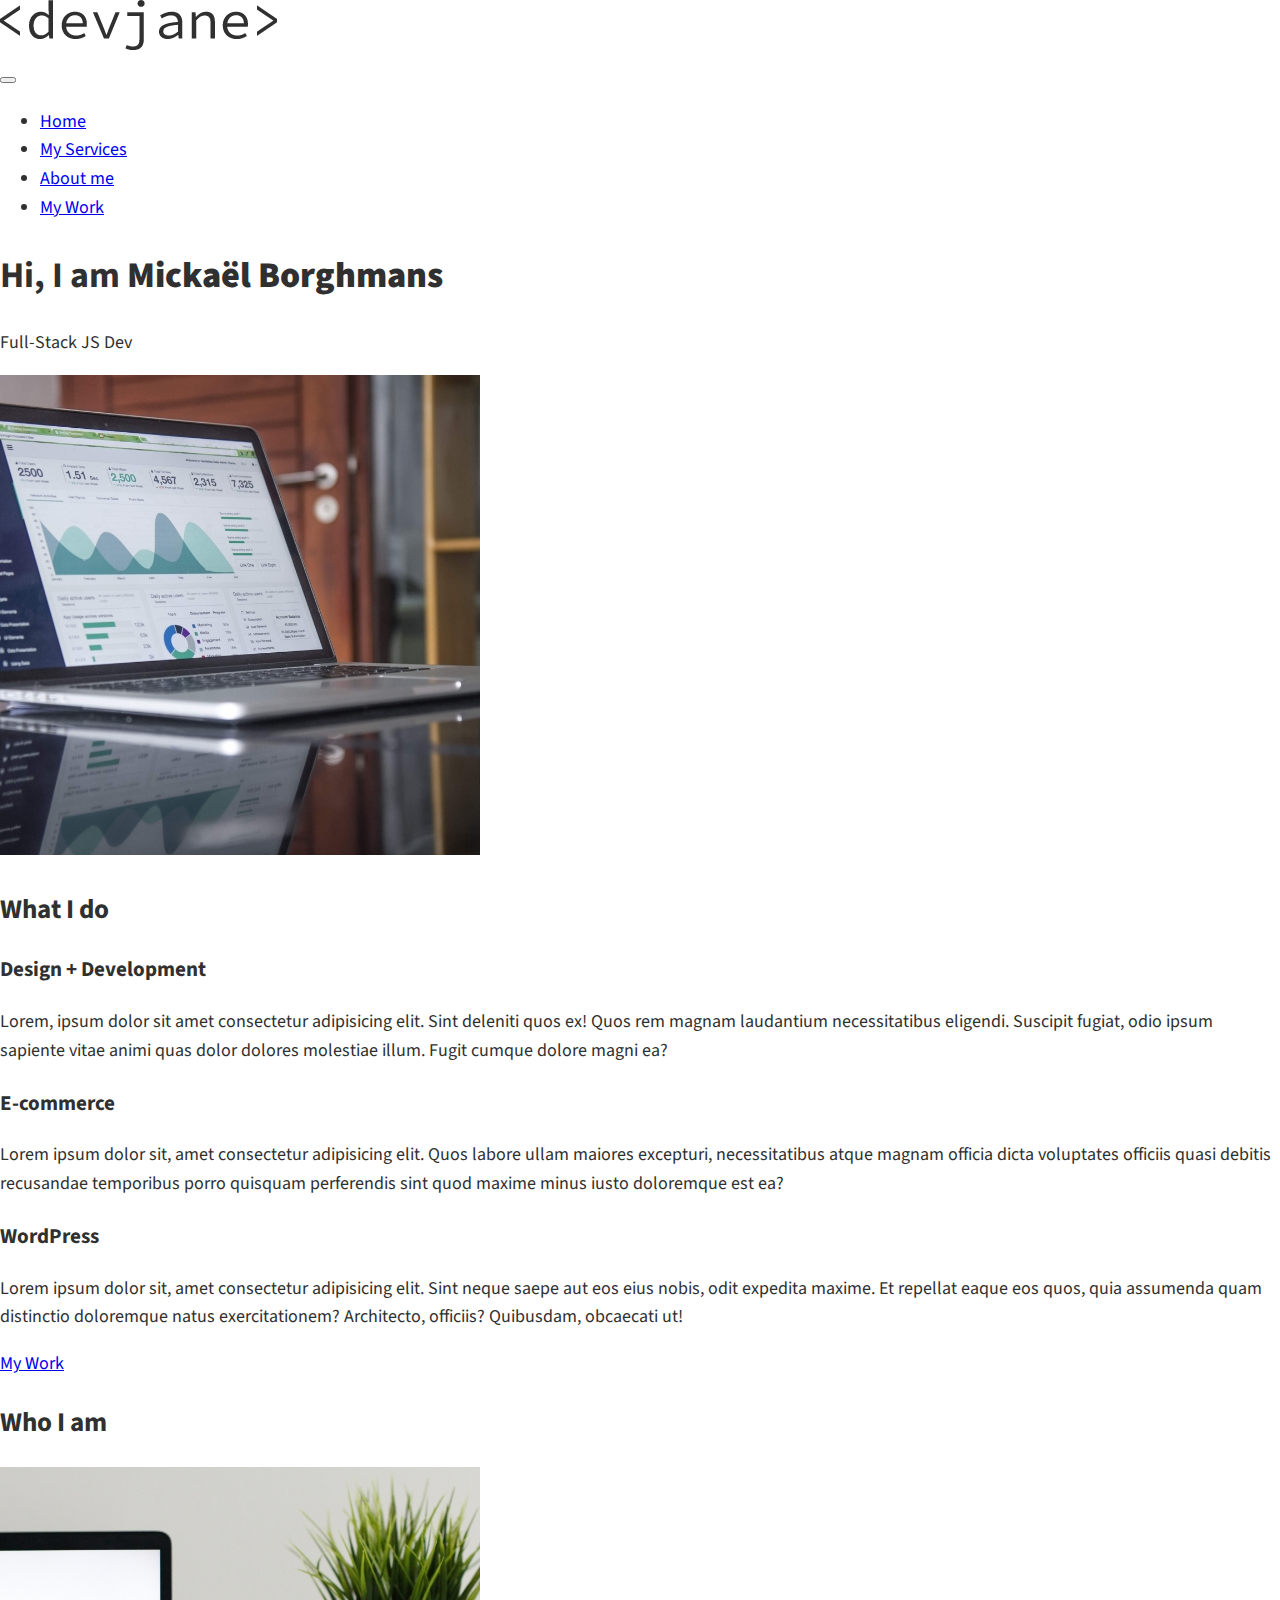
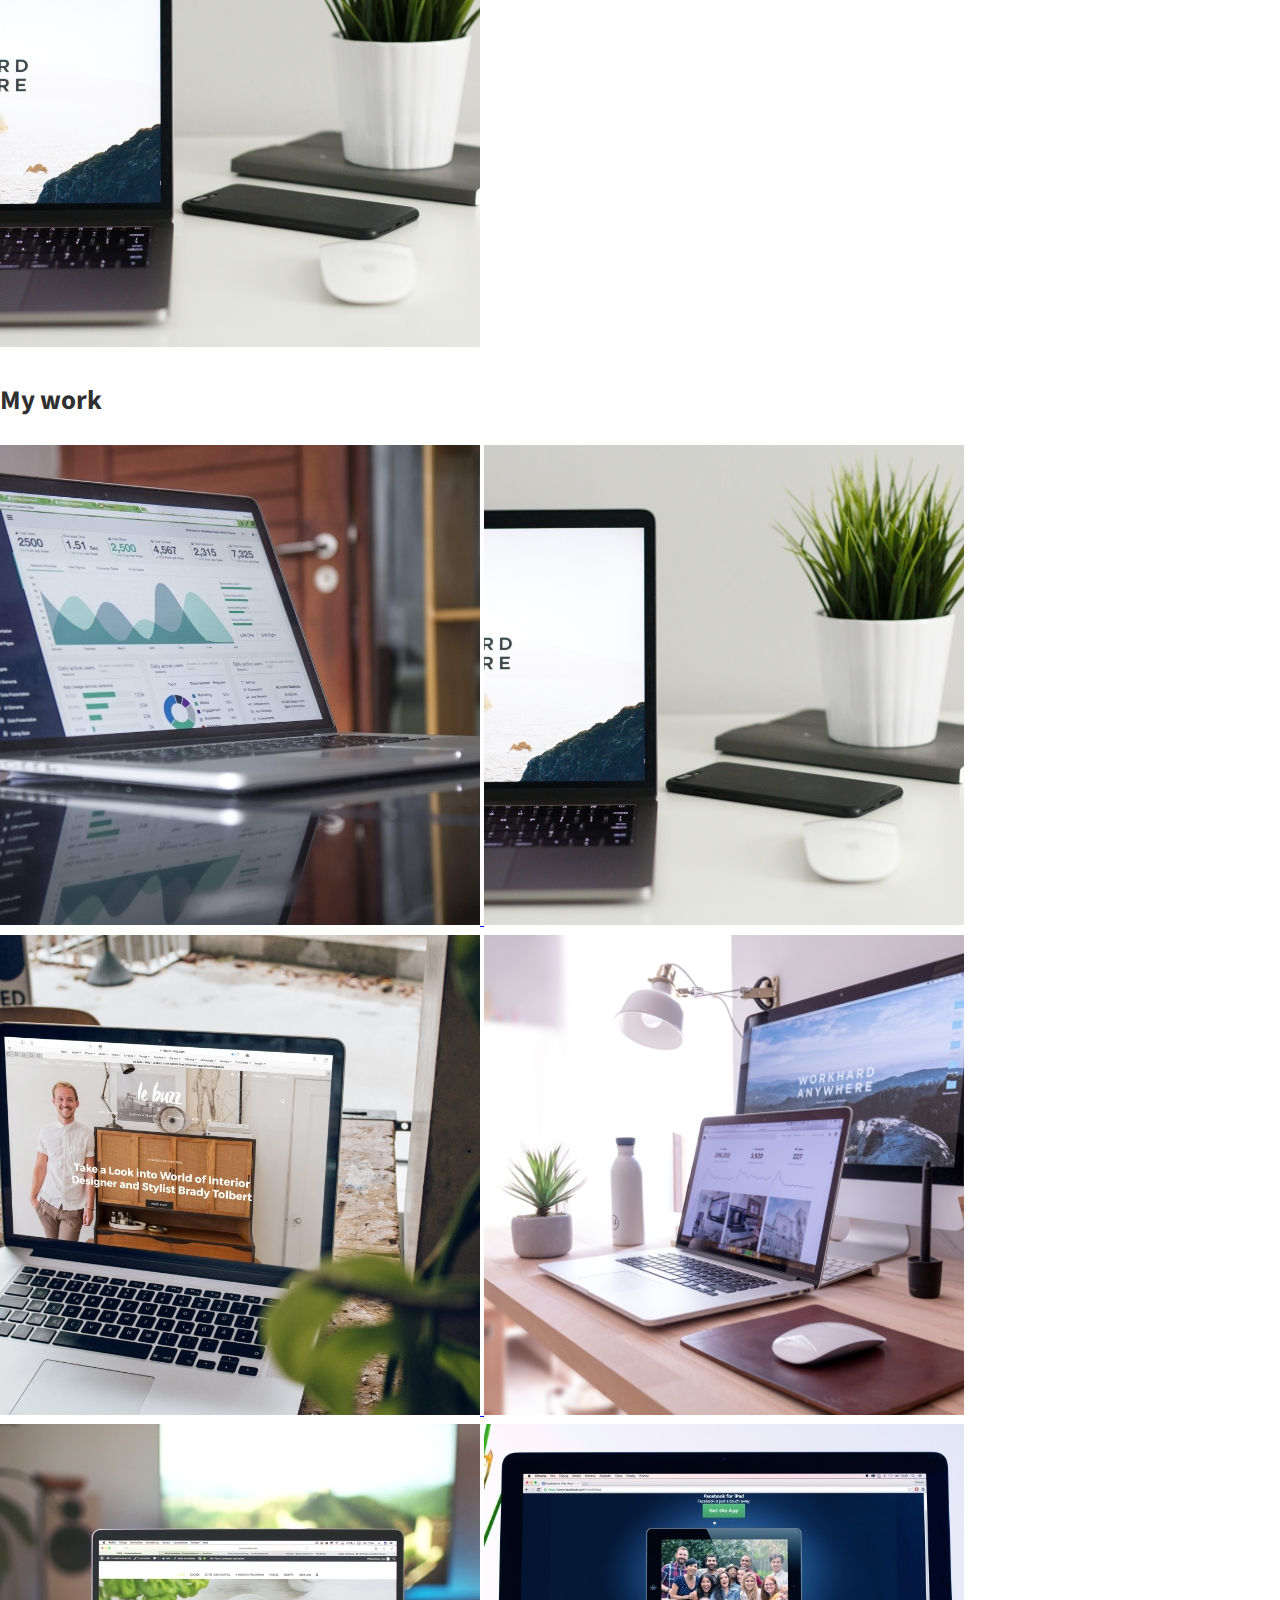
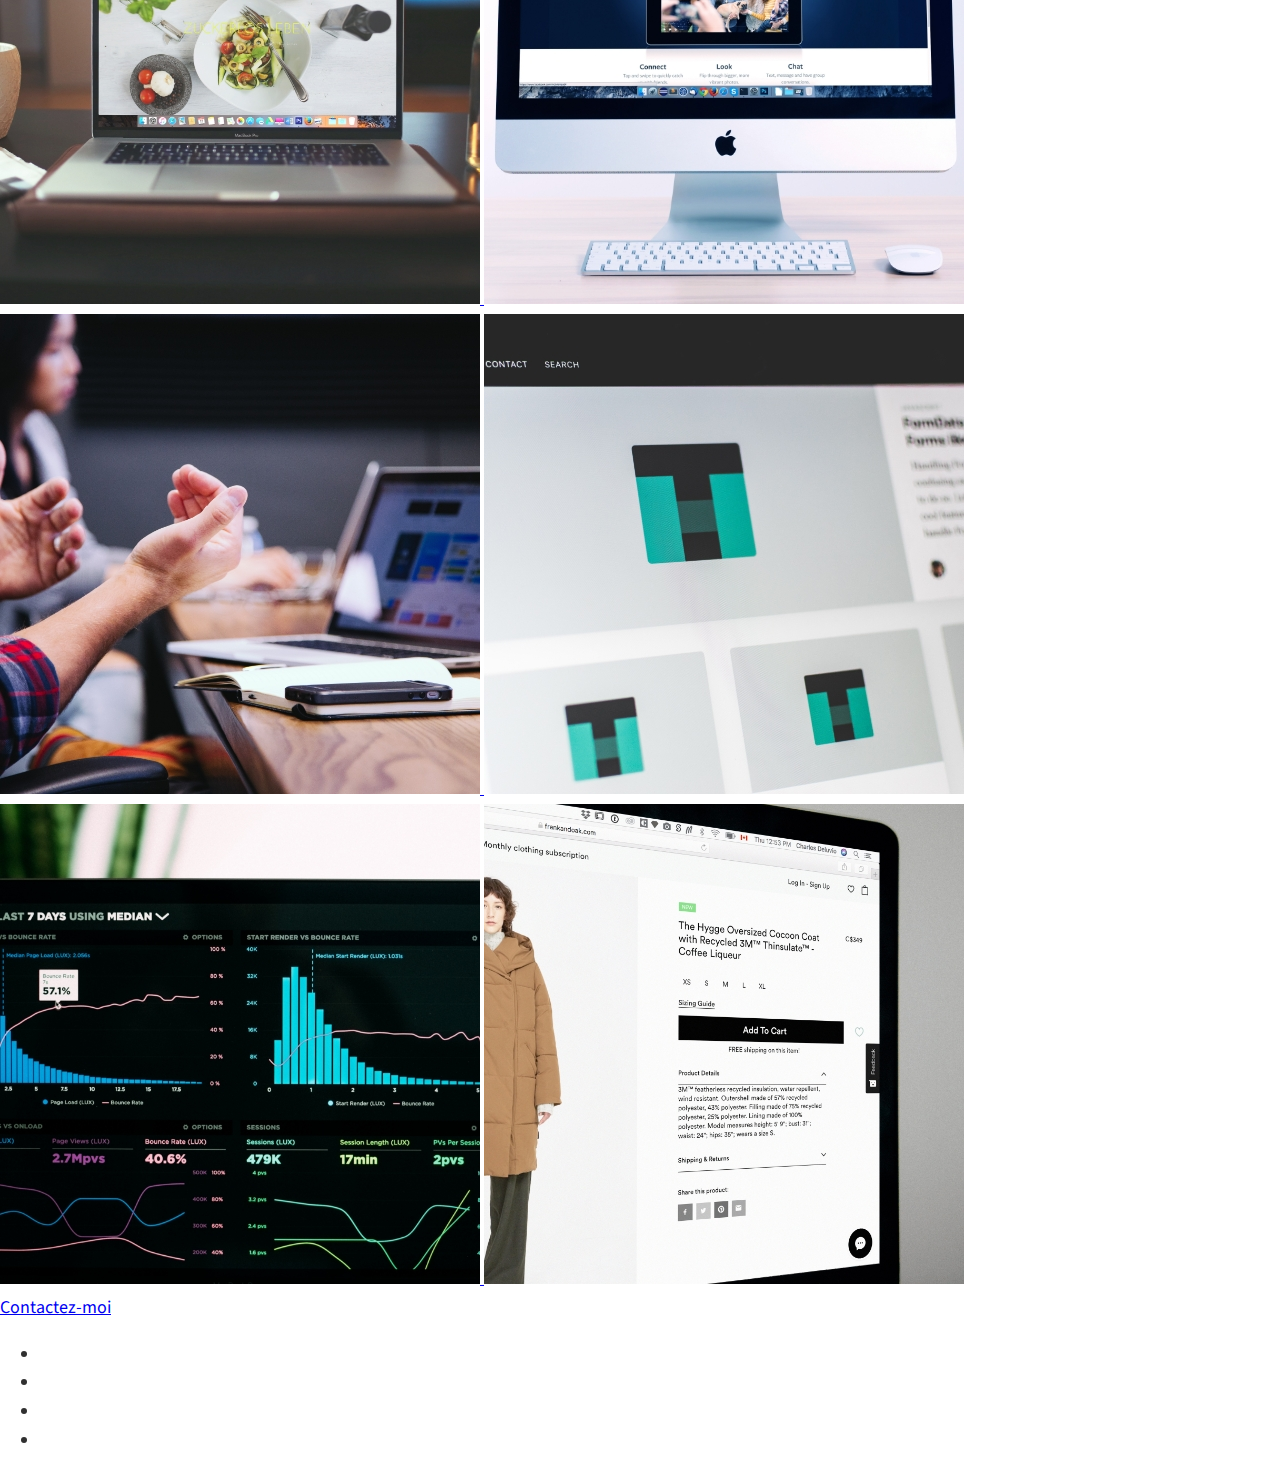
==== index.html @ 2616da5b "first commit structure portfolio" ====
<!DOCTYPE html>
<html lang="en">

<head>
    <meta charset="UTF-8">
    <meta name="viewport" content="width=device-width, initial-scale=1.0">
    <title>DevMibo Portfolio Website</title>
    <link rel="stylesheet" href="css/normalize.css">
    <link rel="stylesheet" href="https://cdnjs.cloudflare.com/ajax/libs/font-awesome/5.11.2/css/all.css"
        integrity="sha256-46qynGAkLSFpVbEBog43gvNhfrOj+BmwXdxFgVK/Kvc=" crossorigin="anonymous" />
    <link
        href="https://fonts.googleapis.com/css2?family=Source+Code+Pro:ital,wght@0,400;1,900&family=Source+Sans+Pro:wght@300;900&display=swap"
        rel="stylesheet">
    <link rel="stylesheet" href="css/style.css">

</head>

<body>
    <header>
        <div class="logo">
            <img src="img/devjane.png" alt="picture of the dev">
        </div>

        <button class="nav-toggle" aria-label="toggle navigation">
            <span class="hamburger">
            </span>
        </button>
        <nav class="nav">
            <ul class="nav__list">
                <li class="nav__item"><a href="#home" class="nav__link">Home</a></li>
                <li class="nav__item"><a href="#services" class="nav__link">My Services</a></li>
                <li class="nav__item"><a href="#about" class="nav__link">About me</a></li>
                <li class="nav__item"><a href="#work" class="nav__link">My Work</a></li>
            </ul>
        </nav>
    </header>

    <!-- Introduction -->
    <section class="intro" id="home">
        <h1 class="section__title section__title--intro">
            Hi, I am <strong>Mickaël Borghmans</strong>
        </h1>
        <p class="section__subtitle section__subtitle--intro">
            Full-Stack JS Dev
        </p>
        <img src="img/portfolio-01.jpg" alt="a picture of Mickaël smiling">
    </section>

    <!-- My services -->
    <section class="my-services" id="services">
        <h2 class="section__title" section__title--services>What I do</h2>
        <div class="services">
            <div class="service">
                <h3>Design + Development</h3>
                <p>Lorem, ipsum dolor sit amet consectetur adipisicing elit. Sint deleniti quos ex! Quos rem magnam
                    laudantium necessitatibus eligendi. Suscipit fugiat, odio ipsum sapiente vitae animi quas dolor
                    dolores molestiae illum. Fugit cumque dolore magni ea?</p>
            </div> <!-- / service -->
            <div class="service">
                <h3>E-commerce</h3>
                <p>Lorem ipsum dolor sit, amet consectetur adipisicing elit. Quos labore ullam maiores excepturi,
                    necessitatibus atque magnam officia dicta voluptates officiis quasi debitis recusandae temporibus
                    porro quisquam perferendis sint quod maxime minus iusto doloremque est ea?</p>
            </div> <!-- / service -->
            <div class="service">
                <h3>WordPress</h3>
                <p>Lorem ipsum dolor sit, amet consectetur adipisicing elit. Sint neque saepe aut eos eius nobis, odit
                    expedita maxime. Et repellat eaque eos quos, quia assumenda quam distinctio doloremque natus
                    exercitationem? Architecto, officiis? Quibusdam, obcaecati ut!</p>
            </div> <!-- / service -->
        </div> <!-- / services -->
        <a href="#work" class="btn">My Work</a>
    </section>

    <!-- About me -->
    <section class="about-me" id="about">
        <h2 class="section__title section__title--about">Who I am</h2>
        <p class="section__subtitle section__subtitle--about">
        </p>
        <div class="about-me__body">
            <p></p>
            <p></p>
        </div>
        <img src="img/portfolio-02.jpg" alt="">
    </section>

    <!-- My Work -->

    <section class="my-work" id="work">
        <h2 class="section__title">My work</h2>
        <p class="section__subtitle"></p>

        <div class="portfolio">
            <!-- Portfolio item 01 -->
            <a href="#" class="portfolio__item">
                <img src="img/portfolio-01.jpg" alt="" class="portfolio__img">
            </a>
            <!-- Portfolio item 02 -->
            <a href="#" class="portfolio__item">
                <img src="img/portfolio-02.jpg" alt="" class="portfolio__img">
            </a>
            <!-- Portfolio item 03 -->
            <a href="#" class="portfolio__item">
                <img src="img/portfolio-03.jpg" alt="" class="portfolio__img">
            </a>
            <!-- Portfolio item 04 -->
            <a href="#" class="portfolio__item">
                <img src="img/portfolio-04.jpg" alt="" class="portfolio__img">
            </a>
            <!-- Portfolio item 05 -->
            <a href="#" class="portfolio__item">
                <img src="img/portfolio-05.jpg" alt="" class="portfolio__img">
            </a>
            <!-- Portfolio item 06 -->
            <a href="#" class="portfolio__item">
                <img src="img/portfolio-06.jpg" alt="" class="portfolio__img">
            </a>
            <!-- Portfolio item 07 -->
            <a href="#" class="portfolio__item">
                <img src="img/portfolio-07.jpg" alt="" class="portfolio__img">
            </a>
            <!-- Portfolio item 08 -->
            <a href="#" class="portfolio__item">
                <img src="img/portfolio-08.jpg" alt="" class="portfolio__img">
            </a>
            <!-- Portfolio item 09 -->
            <a href="#" class="portfolio__item">
                <img src="img/portfolio-09.jpg" alt="" class="portfolio__img">
            </a>
            <!-- Portfolio item 10 -->
            <a href="#" class="portfolio__item">
                <img src="img/portfolio-10.jpg" alt="" class="portfolio__img">
            </a>
        </div>
    </section>

    <!-- Footer -->

    <footer>
        <a href="mailto:mborghmans@gmail.com" class="footer__link">Contactez-moi</a>
        <ul class="social-list">
            <li class="social-list__item social-list__link"><a href="https://codepen.io/Miklsan"></a></li>
            <li class="social-list__item social-list__link"><a href="https://codesandbox.io/u/Miklsan"></a></li>
            <li class="social-list__item social-list__link"><a
                    href="https://www.linkedin.com/in/mickael-borghmans-0a0556127/"></a></li>
            <li class="social-list__item social-list__link"><a href="https://github.com/Miklsan"></a></li>
        </ul>
    </footer>

</body>

</html>
---- css/style.css ----
*,
*::before,
*::after {
    box-sizing: border-box;
}

/* Propriétés personnalisées */

:root {
    --ff-primary: 'Source Sans Pro', sans-serif;
    --ff-secondary: 'Source Code Pro', monospace;

    --fw-reg: 300;
    --fw-bold: 900;

    --clr-light: #fff;
    --clr-dark: #303030;
    --clr-accent: #16e0bd;

    --fs-h1: 3rem;
    --fs-h2: 2.25rem;
    --fs-h3: 1.25rem;
    --fs-body: 1rem;
}

@media (min-width : 800px) {
    :root {
        --fs-h1: 4.5;
        --fs-h2: 3.75rem;
        --fs-h3: 1.5rem;
        --fs-body: 1.125rem;
    }
}

/* General styles */

body {
    background: var(--clr-light);
    color: var(--clr-dark);
    margin: 0;
    font-family: var(--ff-primary);
    font-size: var(--fs-body);
    line-height: 1.6;
}
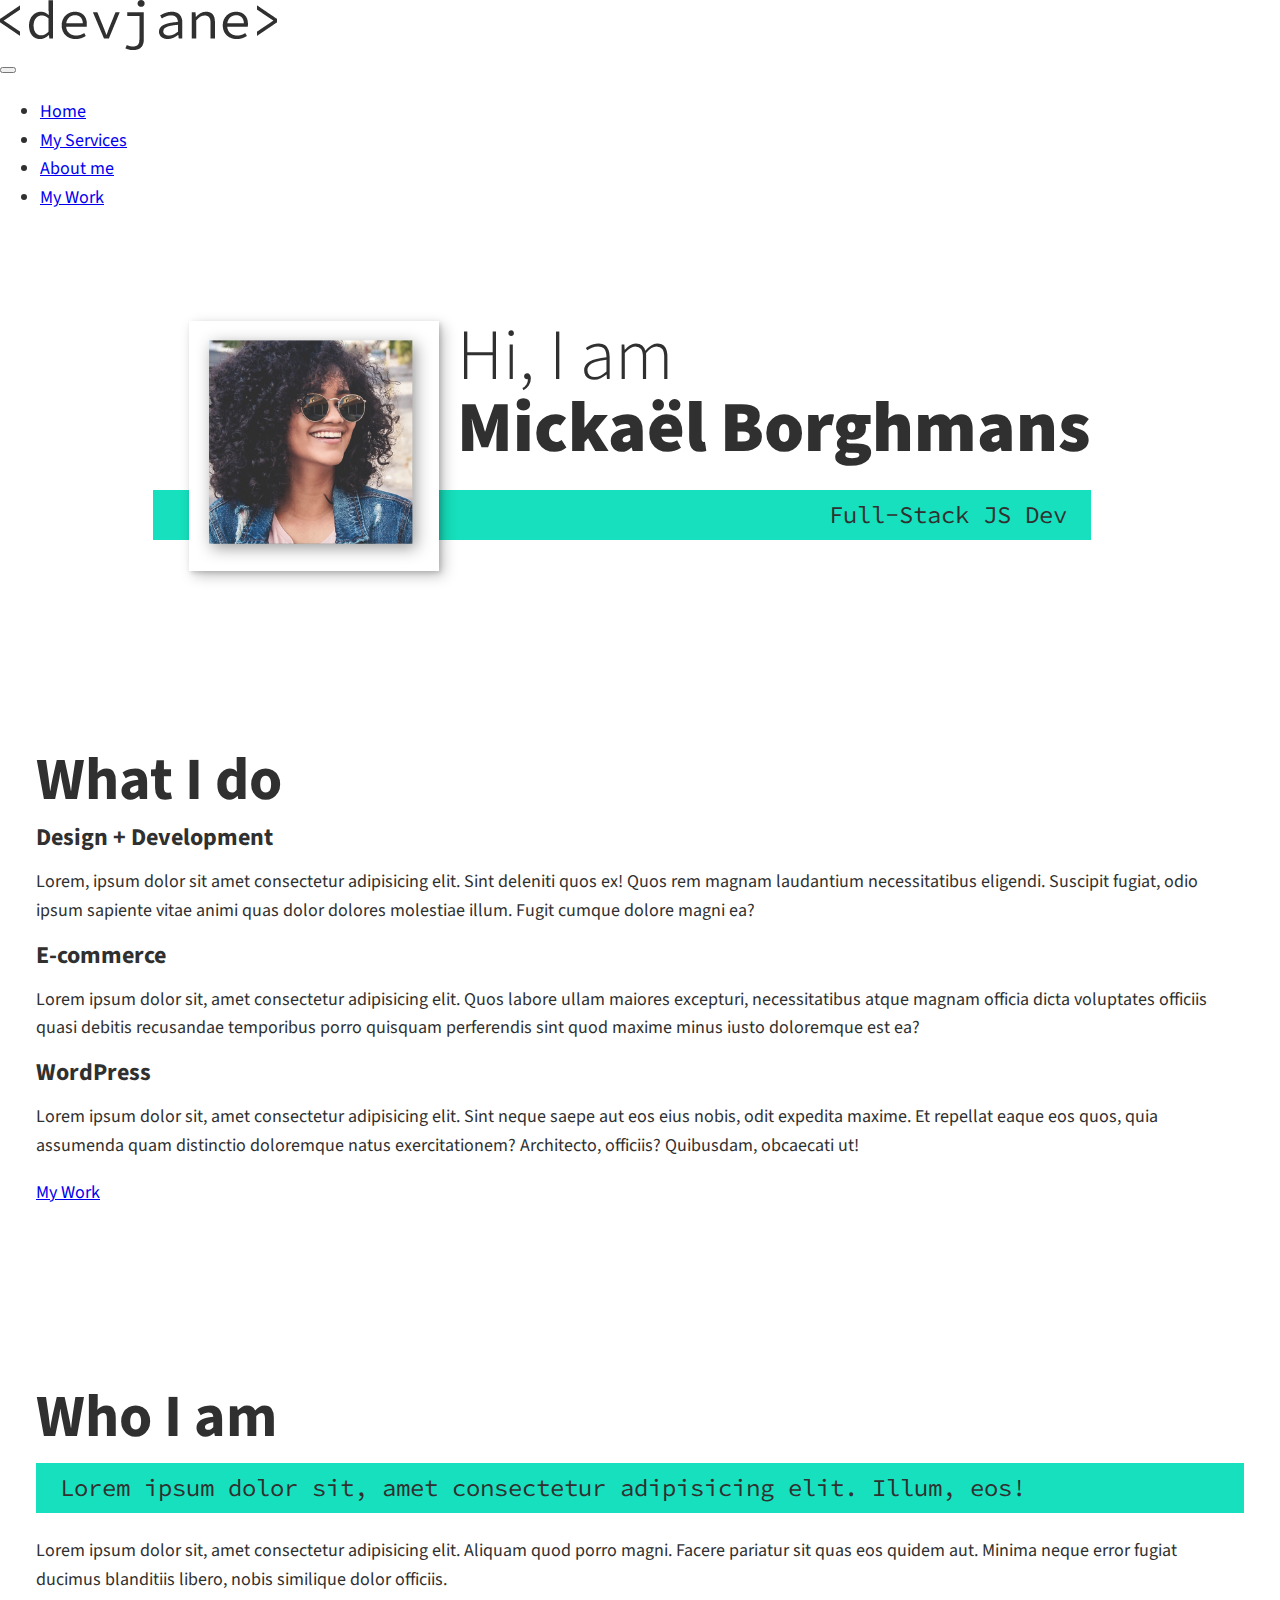
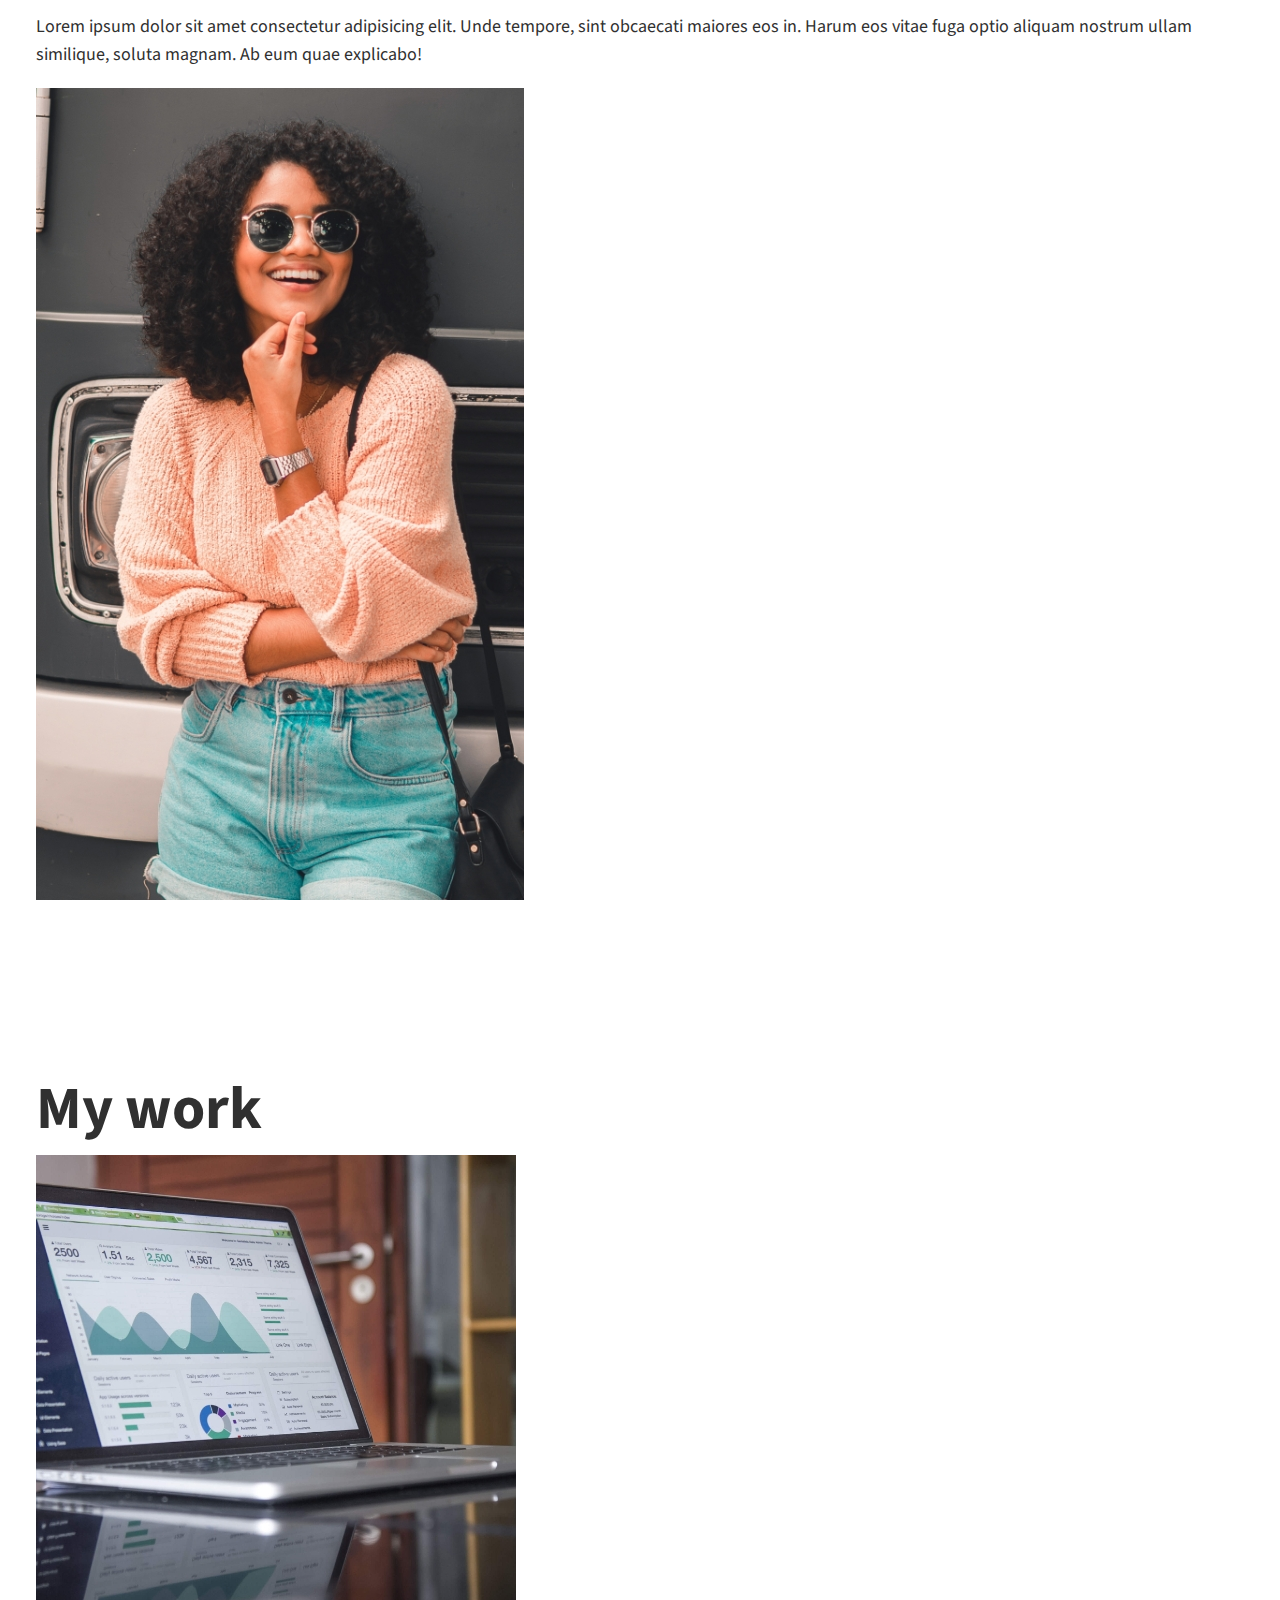
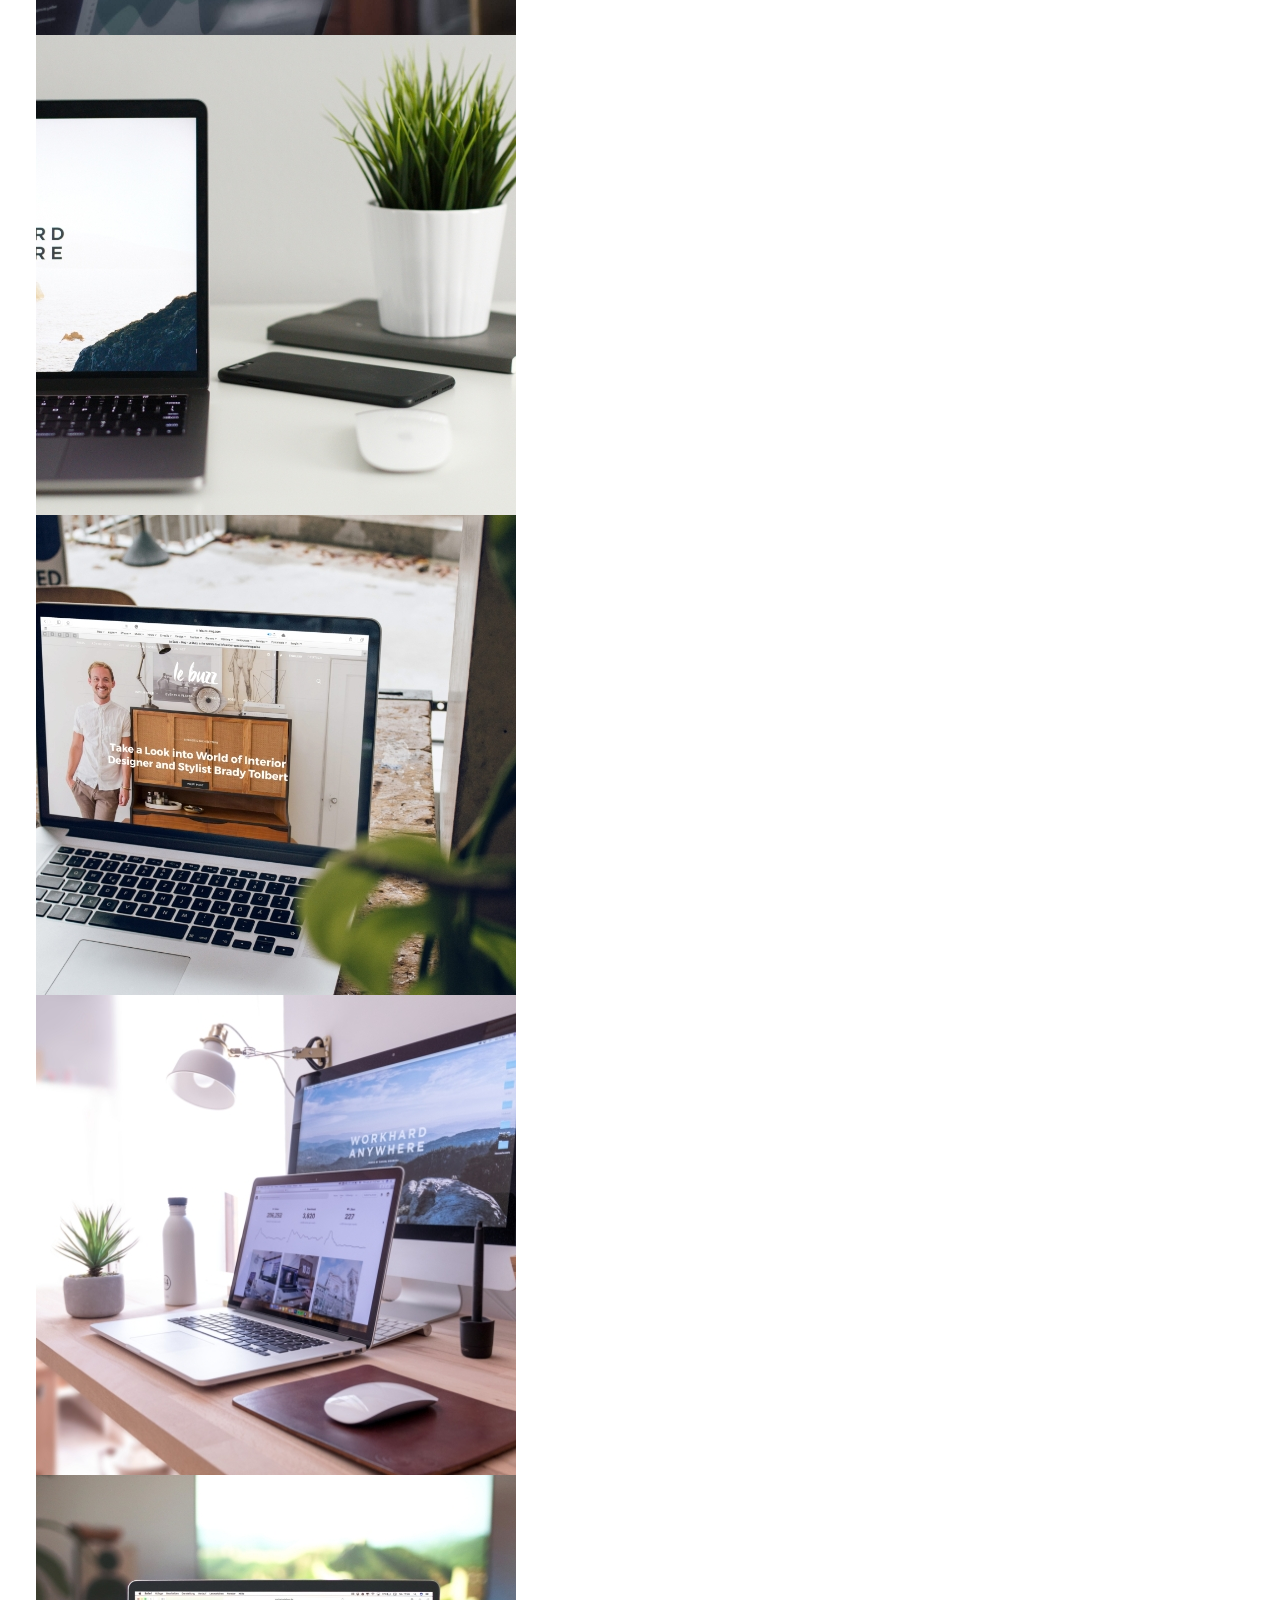
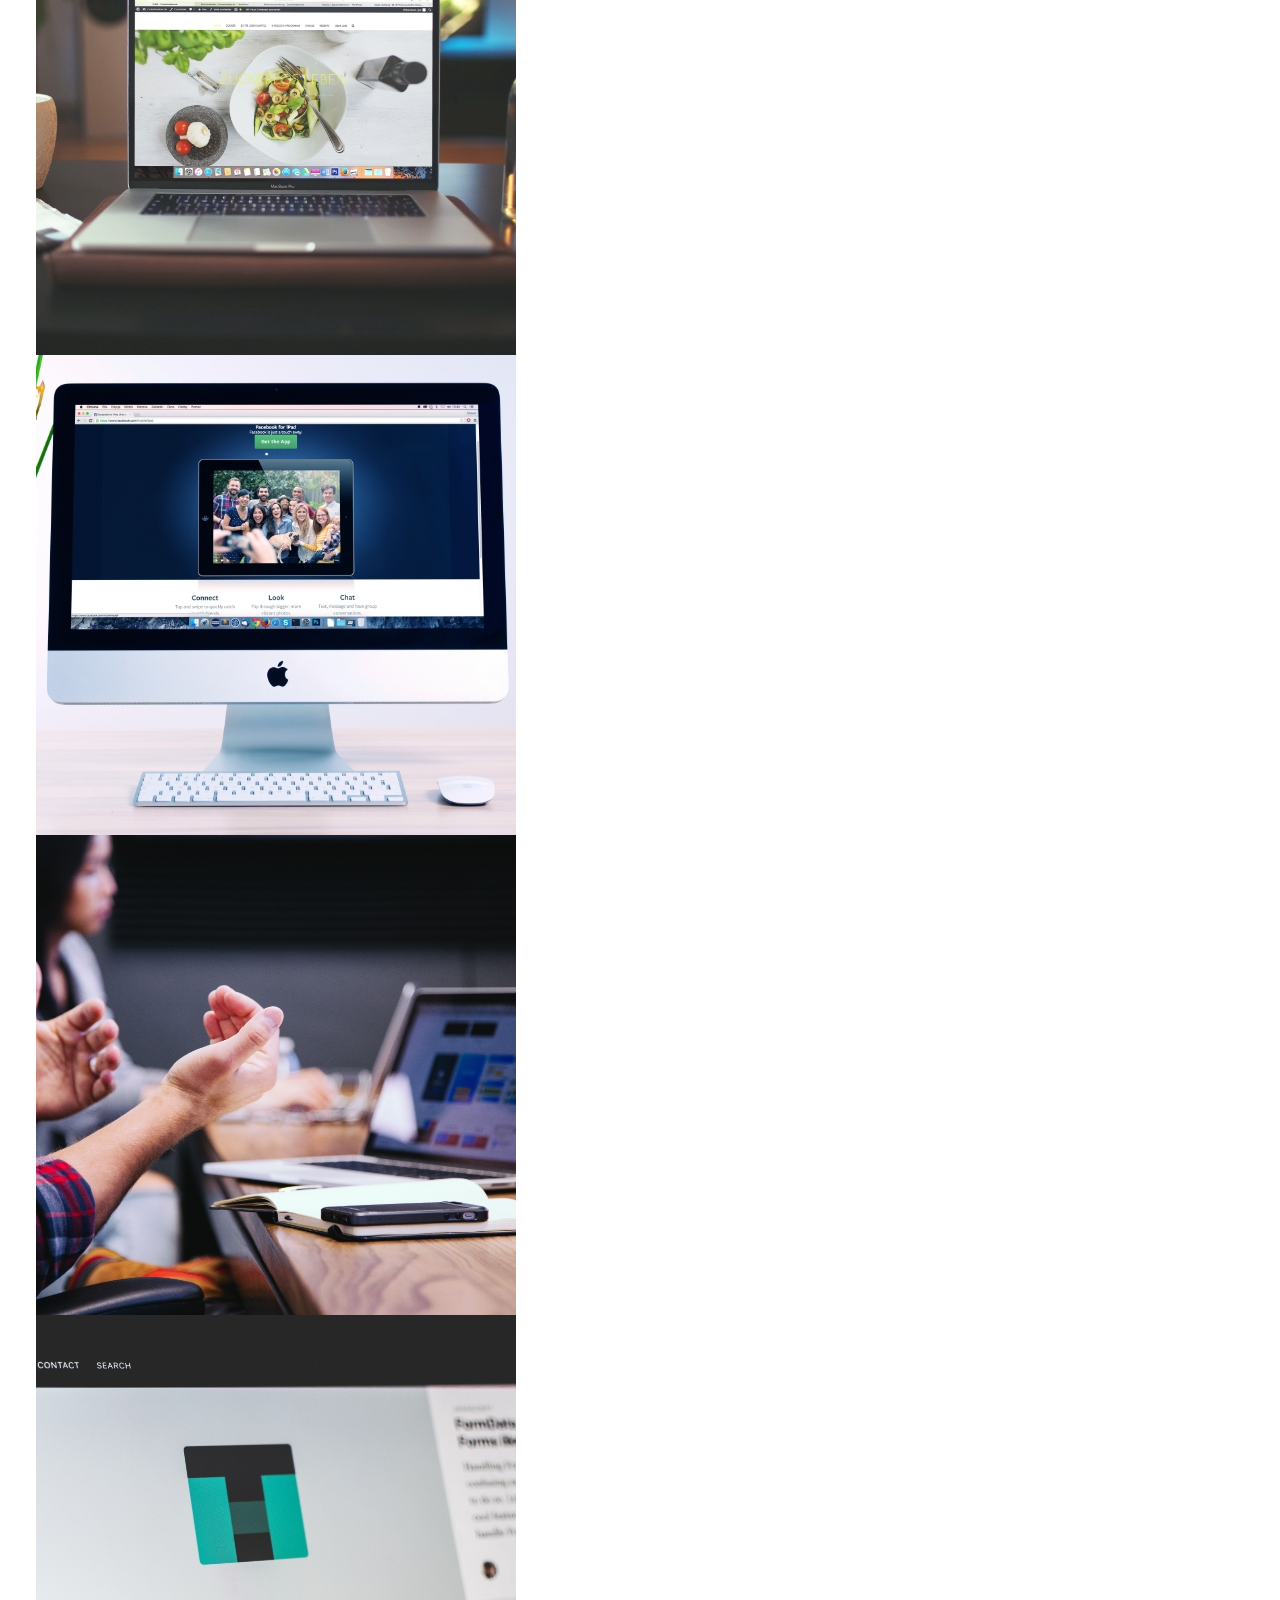
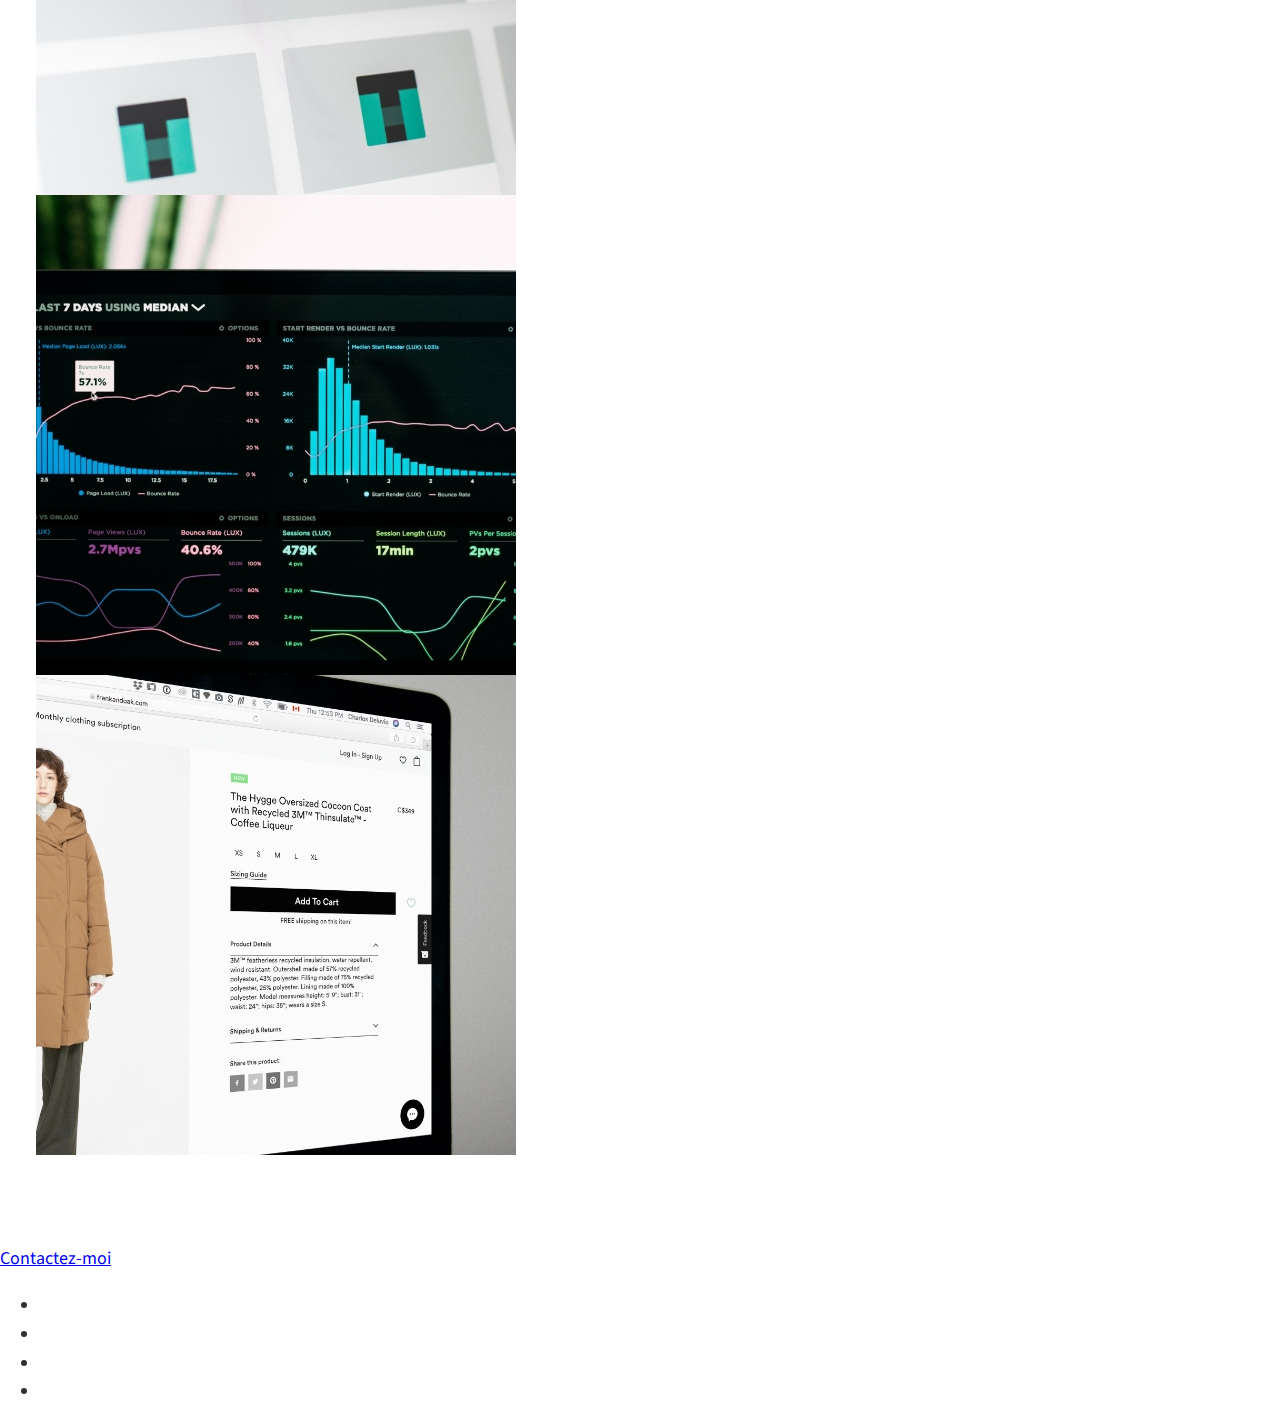
==== commit 09026b90: "add some styles in header" ====
--- a/index.html
+++ b/index.html
@@ -43,7 +43,7 @@
         <p class="section__subtitle section__subtitle--intro">
             Full-Stack JS Dev
         </p>
-        <img src="img/portfolio-01.jpg" alt="a picture of Mickaël smiling">
+        <img src="img/dev-jane-01.jpg" alt="a picture of Mickaël smiling" class="intro__img">
     </section>
 
     <!-- My services -->
@@ -76,12 +76,16 @@
     <section class="about-me" id="about">
         <h2 class="section__title section__title--about">Who I am</h2>
         <p class="section__subtitle section__subtitle--about">
+            Lorem ipsum dolor sit, amet consectetur adipisicing elit. Illum, eos!
         </p>
         <div class="about-me__body">
-            <p></p>
-            <p></p>
+            <p>Lorem ipsum dolor sit, amet consectetur adipisicing elit. Aliquam quod porro magni. Facere pariatur sit
+                quas eos quidem aut. Minima neque error fugiat ducimus blanditiis libero, nobis similique dolor
+                officiis.</p>
+            <p>Lorem ipsum dolor sit amet consectetur adipisicing elit. Unde tempore, sint obcaecati maiores eos in.
+                Harum eos vitae fuga optio aliquam nostrum ullam similique, soluta magnam. Ab eum quae explicabo!</p>
         </div>
-        <img src="img/portfolio-02.jpg" alt="">
+        <img src="img/dev-jane-02.jpg" alt="">
     </section>
 
     <!-- My Work -->
--- a/css/style.css
+++ b/css/style.css
@@ -21,11 +21,14 @@
     --fs-h2: 2.25rem;
     --fs-h3: 1.25rem;
     --fs-body: 1rem;
+
+    --bs: 0.25em 0.25em 0.75em rgba(0, 0, 0, .25),
+        0.125em 0.125em 0.25em rgba(0, 0, 0, .15);
 }
 
 @media (min-width : 800px) {
     :root {
-        --fs-h1: 4.5;
+        --fs-h1: 4.5rem;
         --fs-h2: 3.75rem;
         --fs-h3: 1.5rem;
         --fs-body: 1.125rem;
@@ -41,4 +44,116 @@
     font-family: var(--ff-primary);
     font-size: var(--fs-body);
     line-height: 1.6;
+}
+
+section {
+    padding: 5em 2em;
+}
+
+img {
+    display: block;
+    max-width: 100%;
+}
+
+strong {
+    font-weight: var(--fw-bold);
+}
+
+/* Typography */
+
+h1,
+h2,
+h3 {
+    line-height: 1;
+    margin: 0;
+}
+
+h1 {
+    font-size: var(--fs-h1);
+}
+
+h2 {
+    font-size: var(--fs-h2);
+}
+
+h3 {
+    font-size: var(--fs-h3);
+}
+
+.section__title {
+    margin-bottom: .25em;
+}
+
+.section__title--intro {
+    font-weight: var(--fw-reg);
+
+}
+
+.section__title--intro strong {
+    display: block;
+}
+
+.section__subtitle {
+    margin: 0;
+    font-size: var(--fs-h3);
+}
+
+
+
+.section__subtitle--intro,
+.section__subtitle--about {
+    background: var(--clr-accent);
+    padding: .25em 1em;
+    font-family: var(--ff-secondary);
+    margin-bottom: 1em;
+}
+
+/* Header */
+nav {
+    dispay: none;
+}
+
+/* Intro section */
+
+.intro {
+    position: relative;
+}
+
+.intro__img {
+    box-shadow: var(--bs);
+}
+
+.section__subtitle--intro {
+    display: inline-block;
+}
+
+@media (min-width: 600px) {
+    .intro {
+        display: grid;
+        width: min-content;
+        margin: 0 auto;
+
+        grid-column-gap: 1em;
+        grid-template-areas:
+            "img title"
+            "img subtitle";
+        grid-template-columns: min-content max-content;
+    }
+
+    .intro__img {
+        grid-area: img;
+        min-width: 250px;
+        position: relative;
+        z-index: 2;
+    }
+
+    .section__subtitle--intro {
+        align-self: start;
+        grid-column: -1 / 1;
+        grid-row: 2;
+        text-align: right;
+        position: relative;
+        left: -1.5em;
+        width: calc(100% + 1.5em);
+    }
 }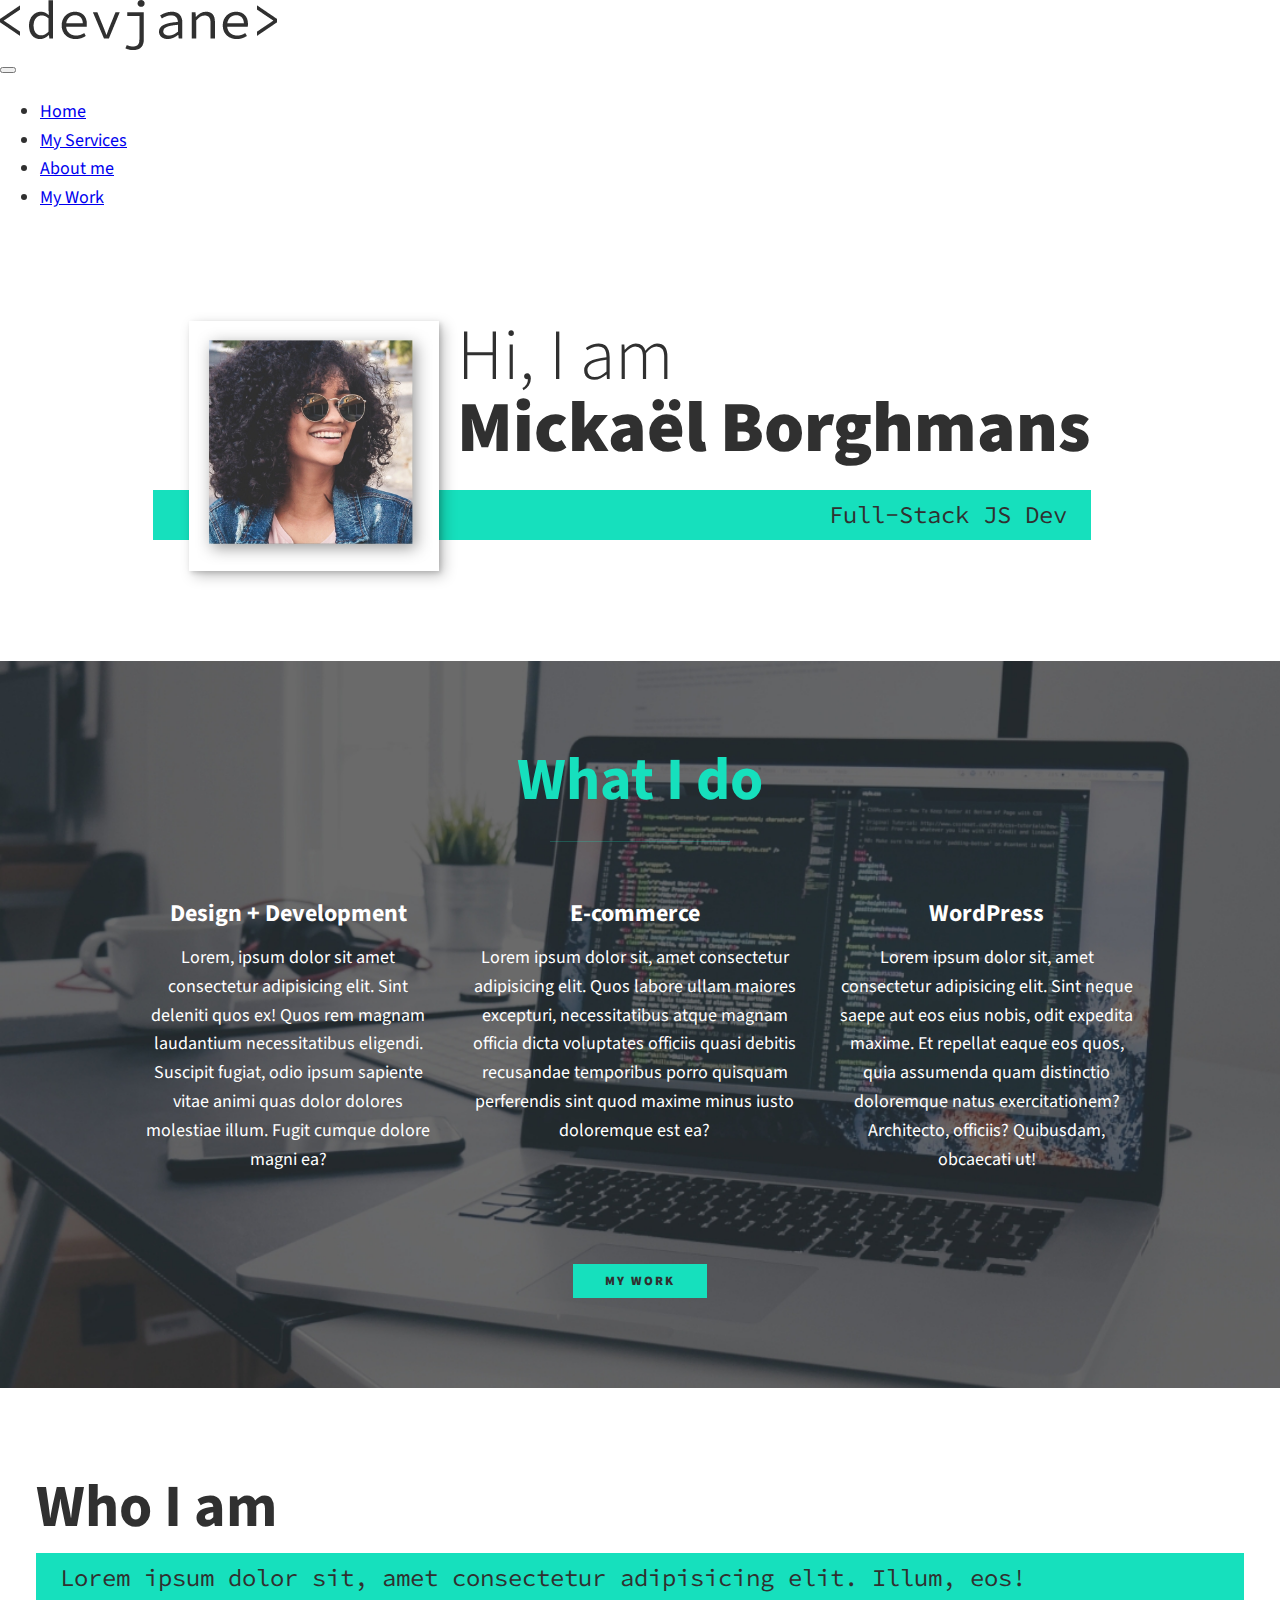
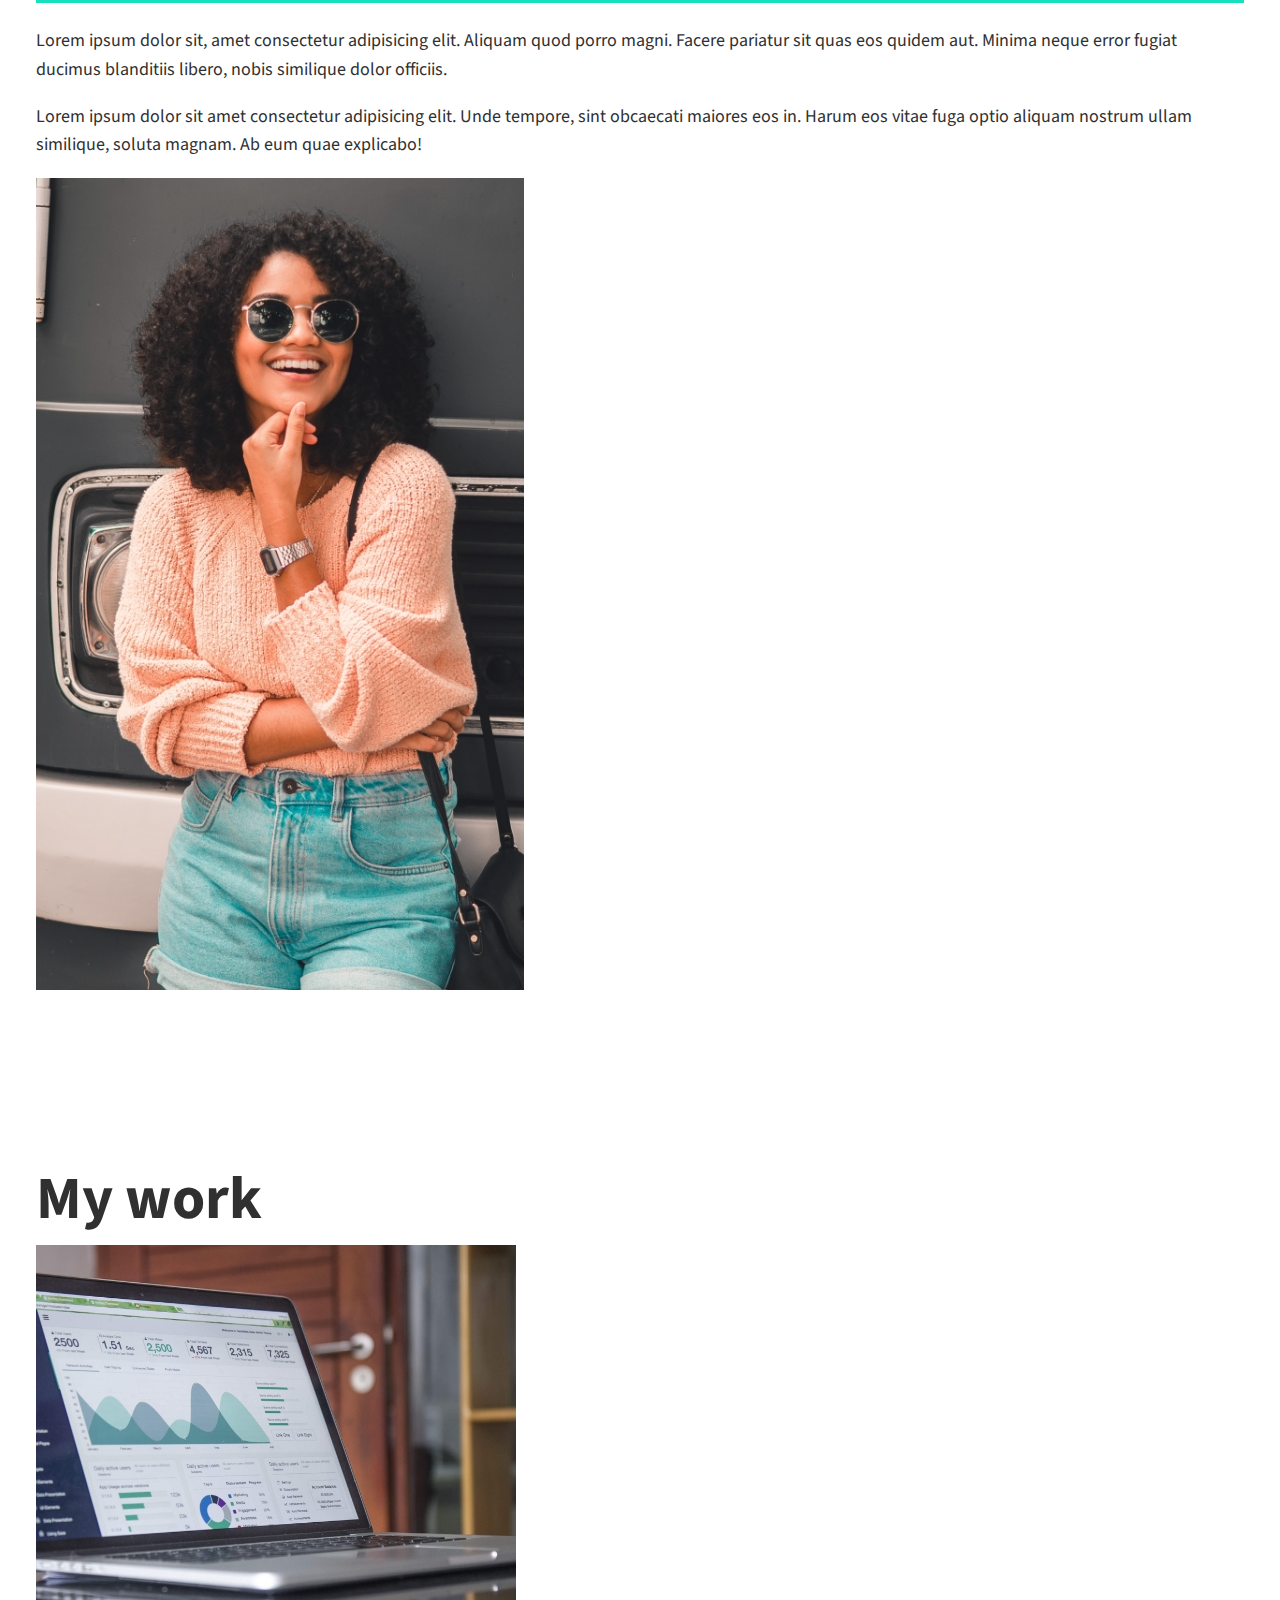
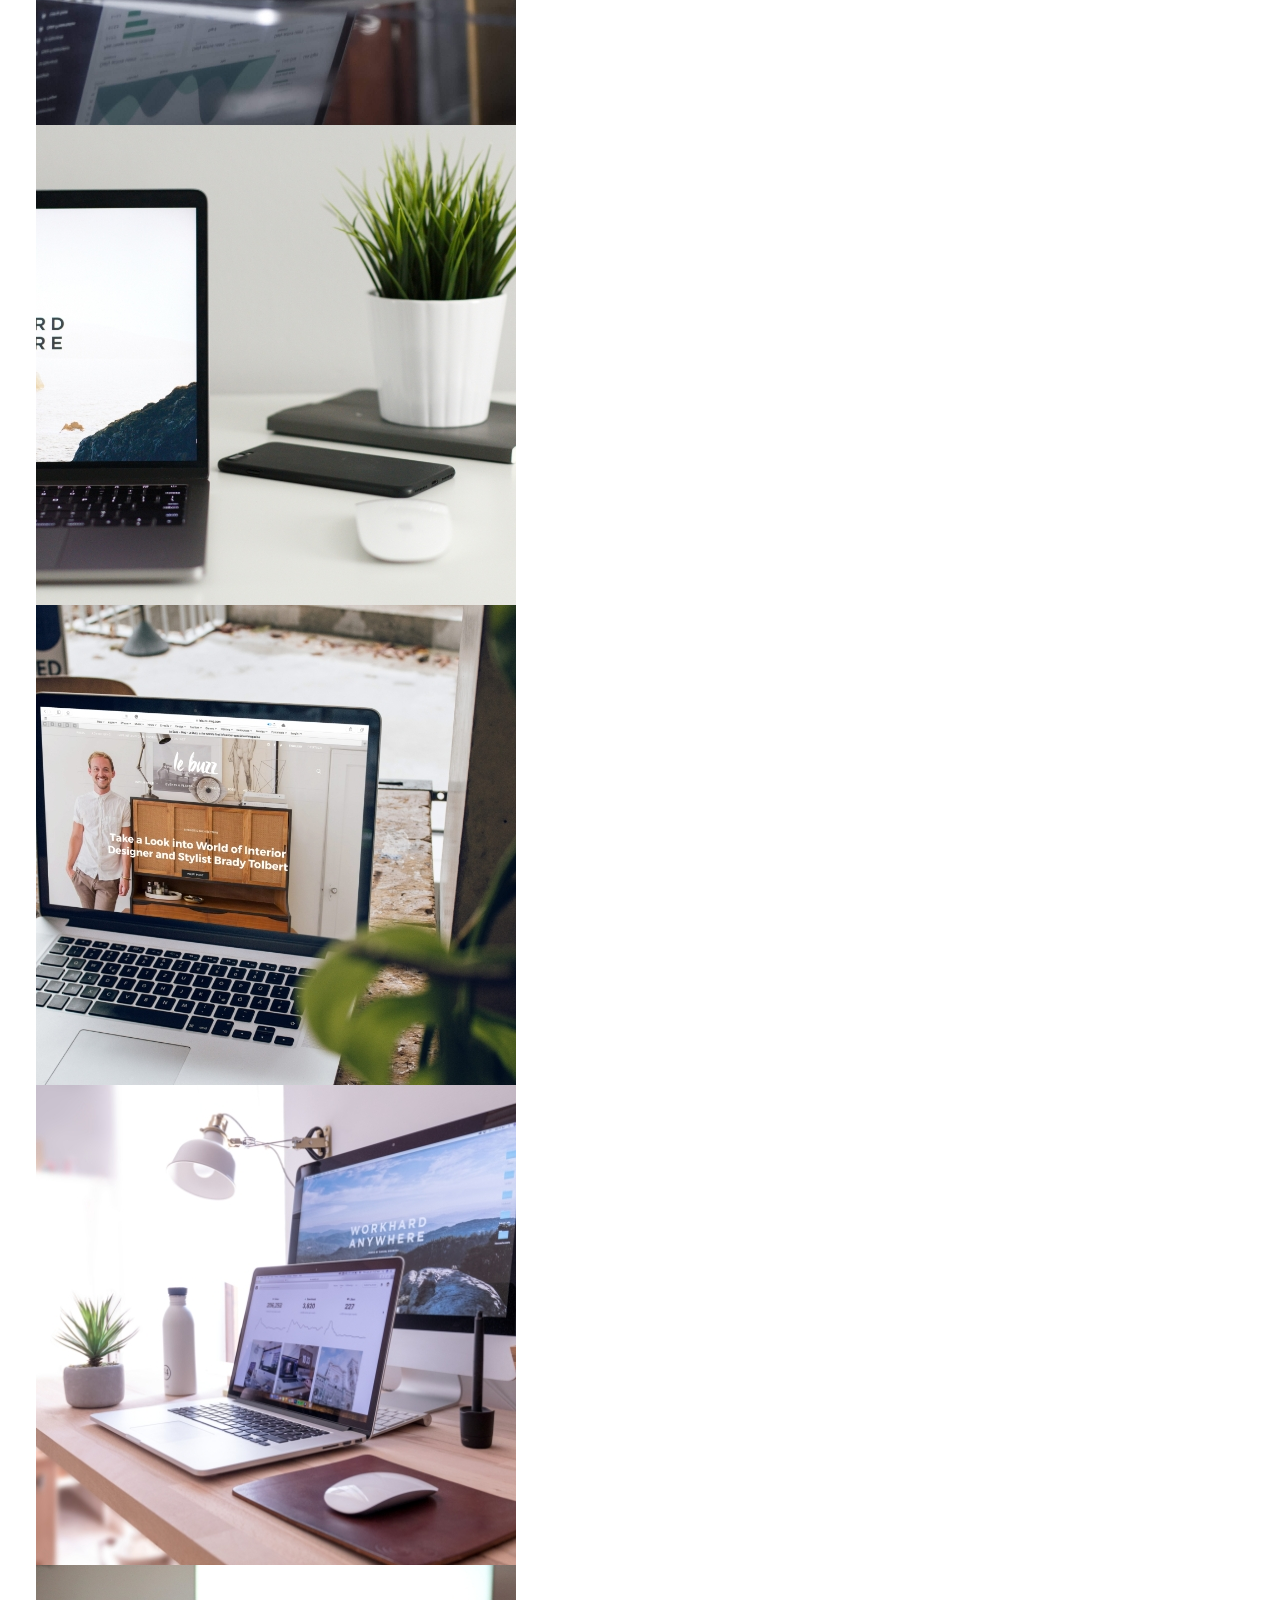
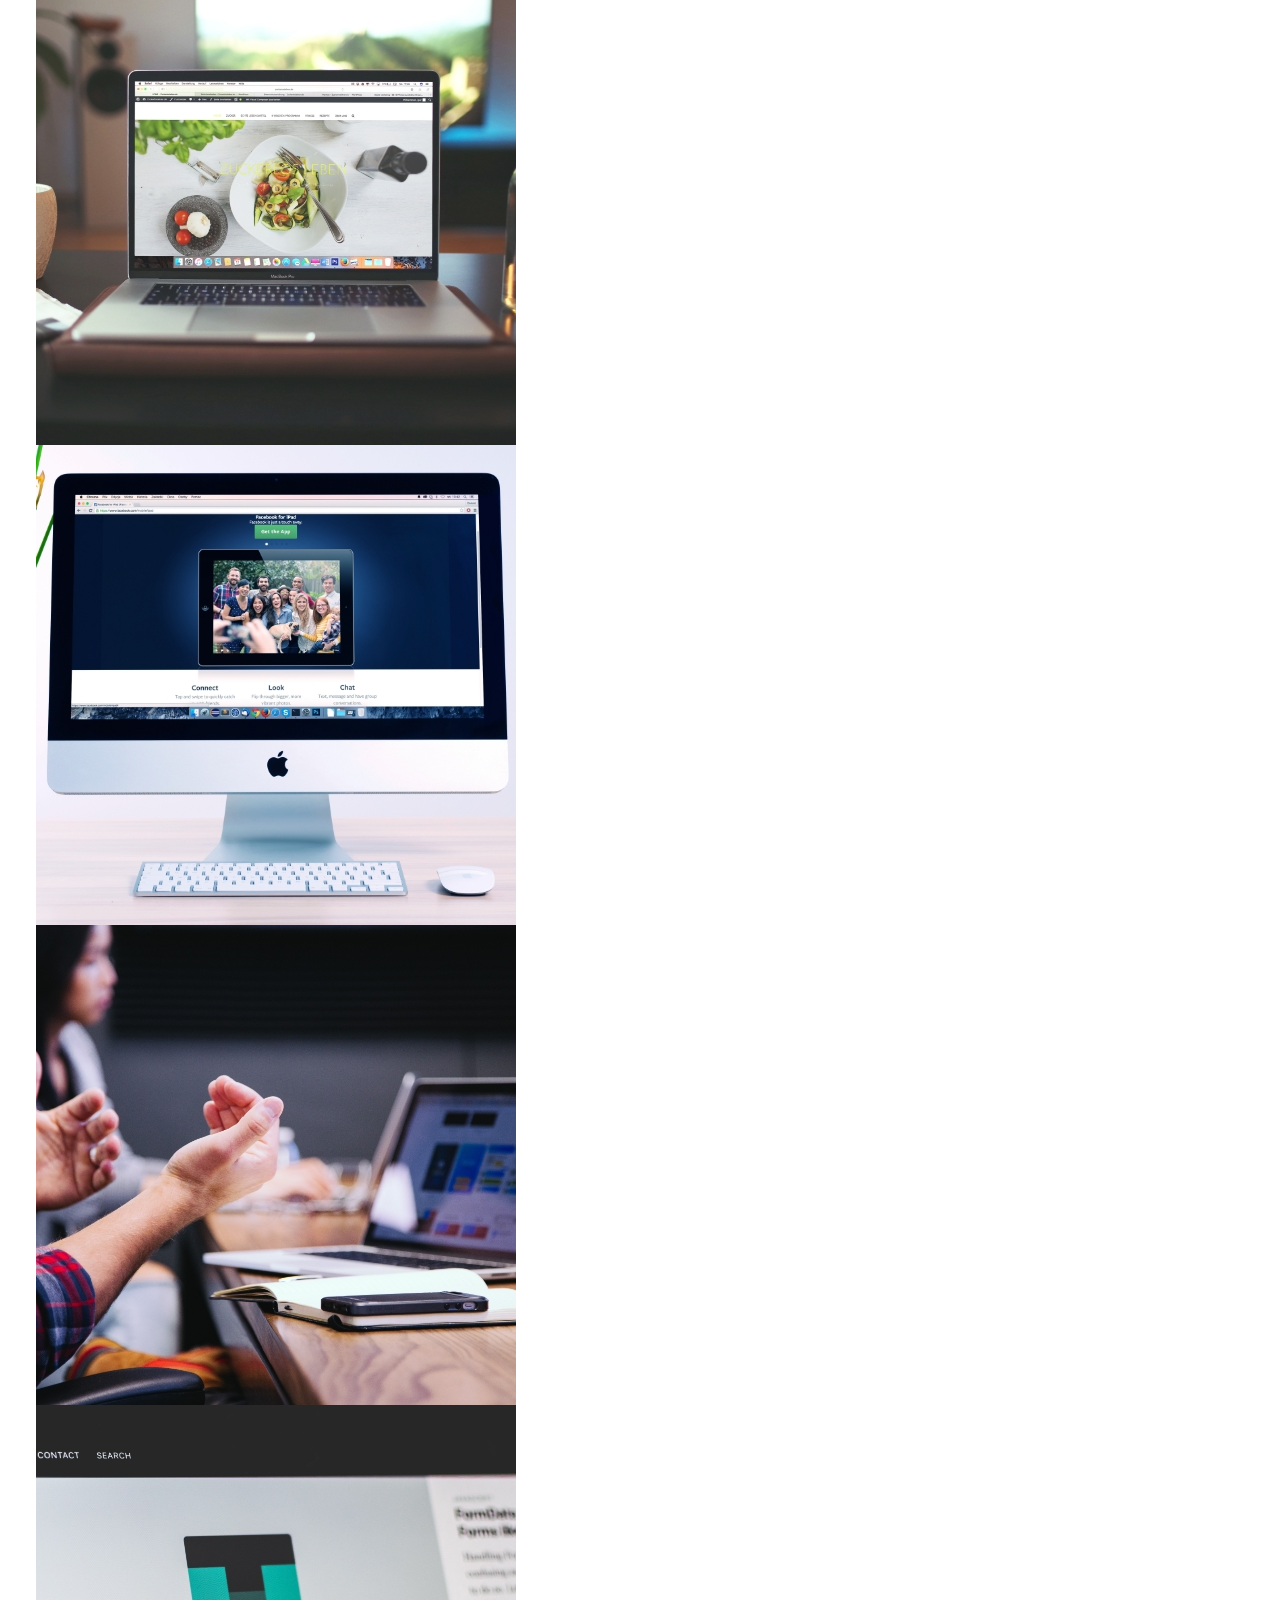
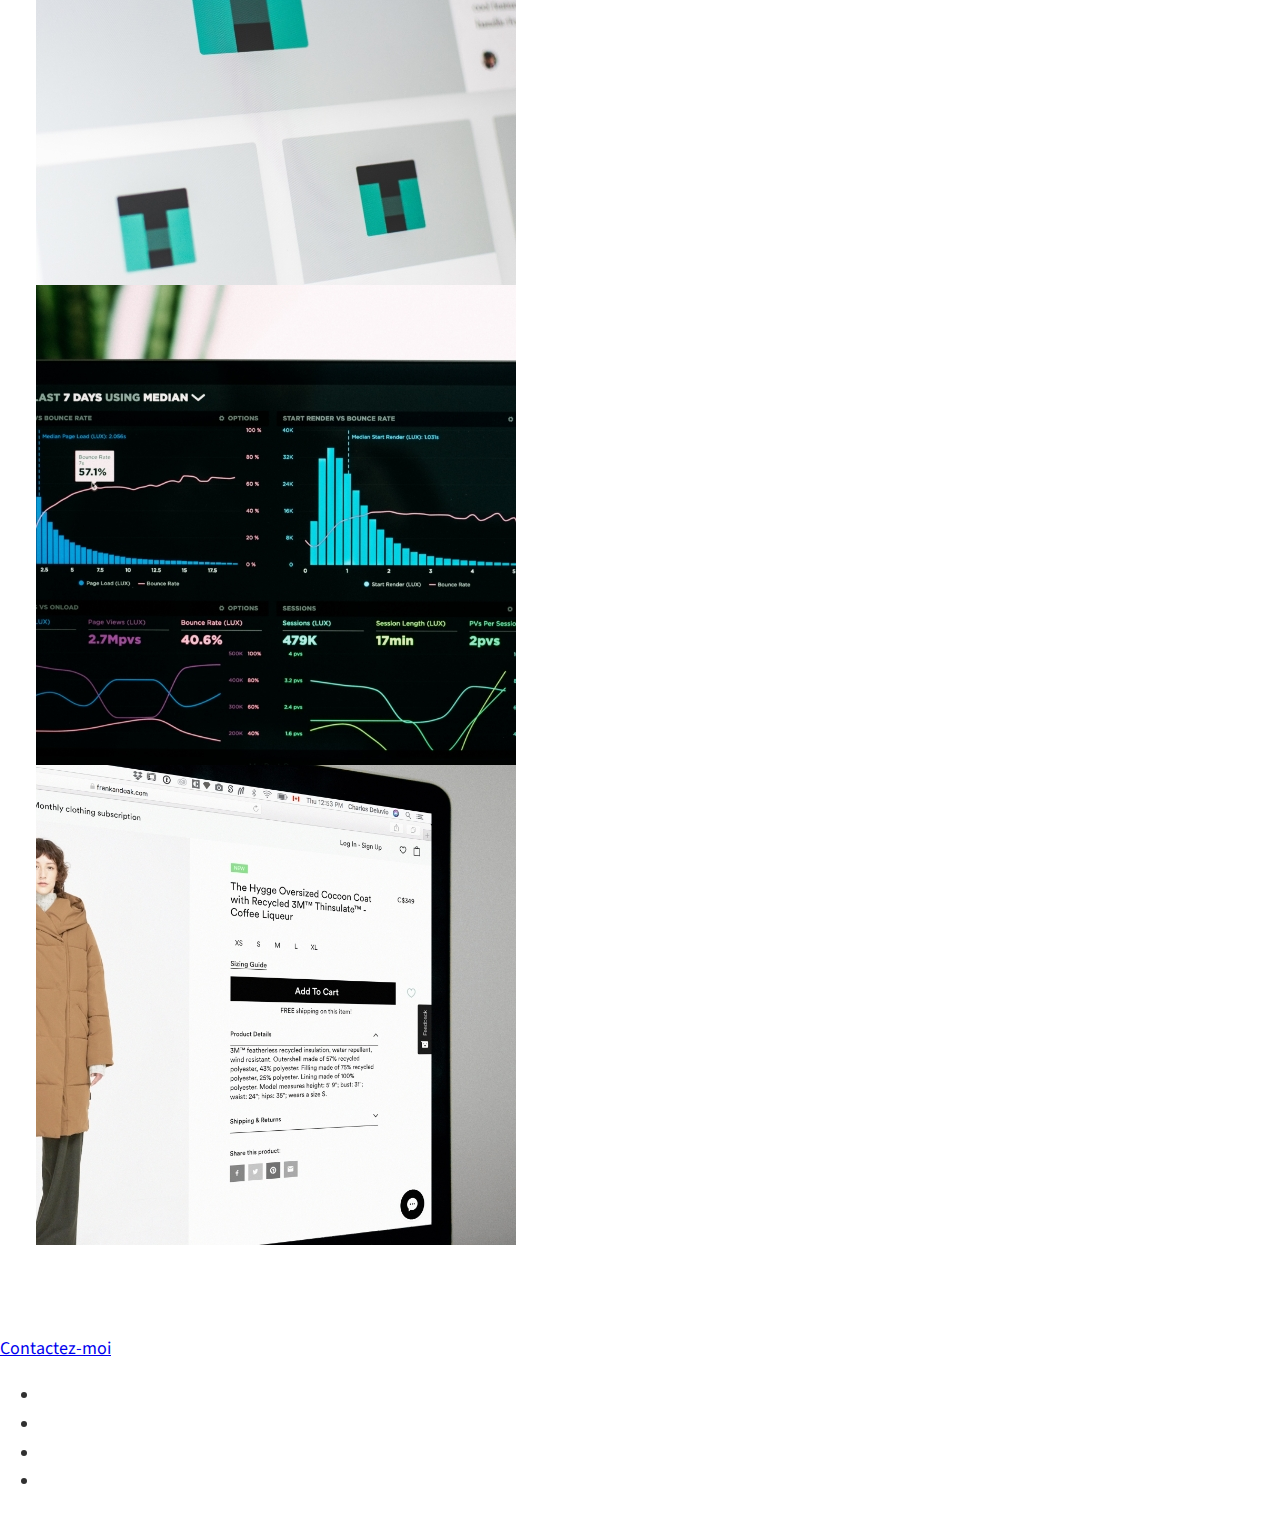
==== commit 92f7ba90: "css my services section" ====
--- a/index.html
+++ b/index.html
@@ -48,7 +48,7 @@
 
     <!-- My services -->
     <section class="my-services" id="services">
-        <h2 class="section__title" section__title--services>What I do</h2>
+        <h2 class="section__title section__title--services">What I do</h2>
         <div class="services">
             <div class="service">
                 <h3>Design + Development</h3>
--- a/css/style.css
+++ b/css/style.css
@@ -57,6 +57,30 @@
 
 strong {
     font-weight: var(--fw-bold);
+}
+
+:focus {
+    outline: 3px solid var(--clr-accent);
+    outline-offset: 3px;
+}
+
+/* Buttons  */
+.btn {
+    display: inline-block;
+    padding: .5em 2.5em;
+    background: var(--clr-accent);
+    color: var(--clr-dark);
+    text-decoration: none;
+    cursor: pointer;
+    font-size: .8rem;
+    text-transform: uppercase;
+    letter-spacing: 2px;
+    font-weight: var(--fw-bold);
+    transition: transform 200ms ease-in-out;
+}
+
+.btn:hover {
+    transform: scale(1.1);
 }
 
 /* Typography */
@@ -156,4 +180,52 @@
         left: -1.5em;
         width: calc(100% + 1.5em);
     }
+}
+
+/* My services section */
+
+.my-services {
+    background-color: var(--clr-dark);
+    background-image: url(../img/services-bg.jpg);
+    background-size: cover;
+    /* background-blend-mode: multiply ; */
+    color: var(--clr-light);
+    text-align: center;
+}
+
+.section__title--services {
+    color: var(--clr-accent);
+    position: relative;
+}
+
+.section__title--services::after {
+    content: '';
+    display: block;
+    width: 3em;
+    height: 1px;
+    margin: 0.5em auto 1em;
+    background: currentColor;
+    opacity: 0.25;
+}
+
+.services {
+    margin-bottom: 4em;
+}
+
+.service {
+    max-width: 500px;
+    margin: 0 auto;
+}
+
+@media (min-width: 800px) {
+    .services {
+        display: flex;
+        max-width: 1000px;
+        margin-left: auto;
+        margin-right: auto;
+    }
+
+    .service+.service {
+        margin-left: 2em;
+    }
 }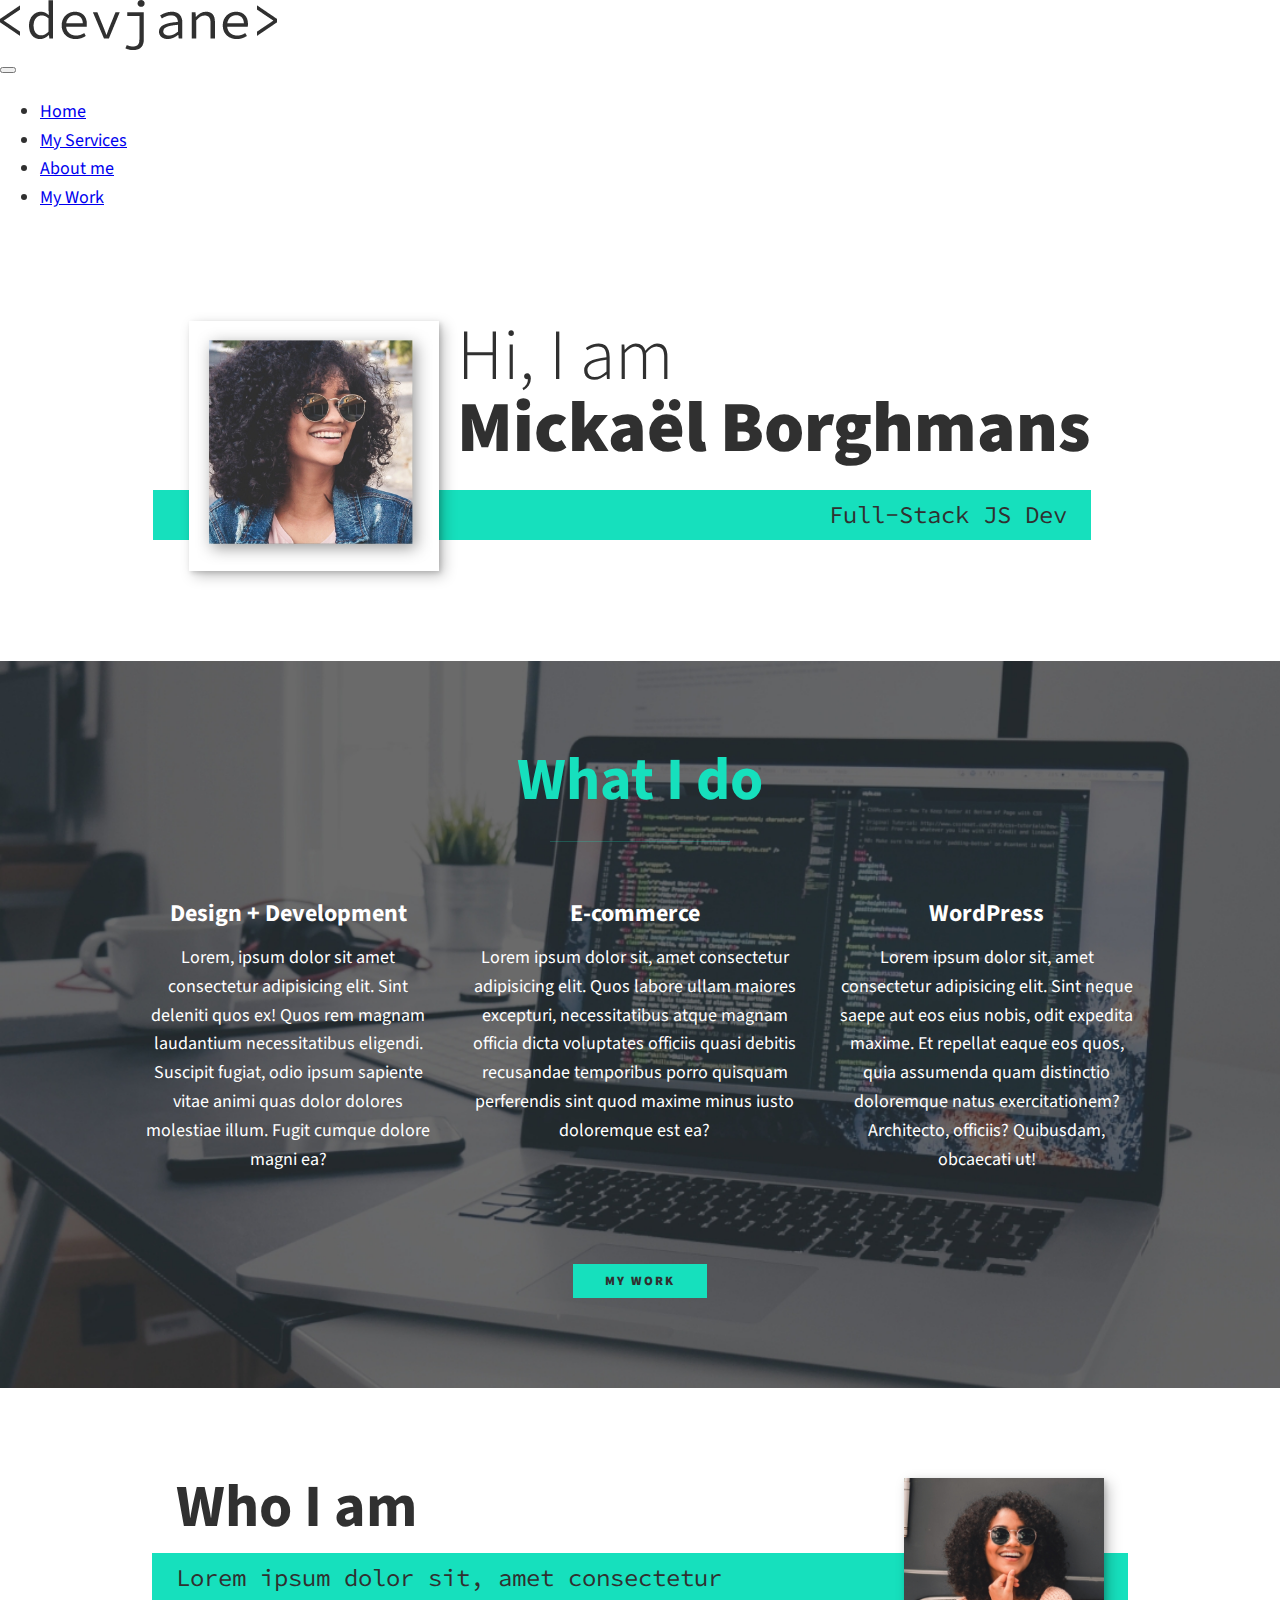
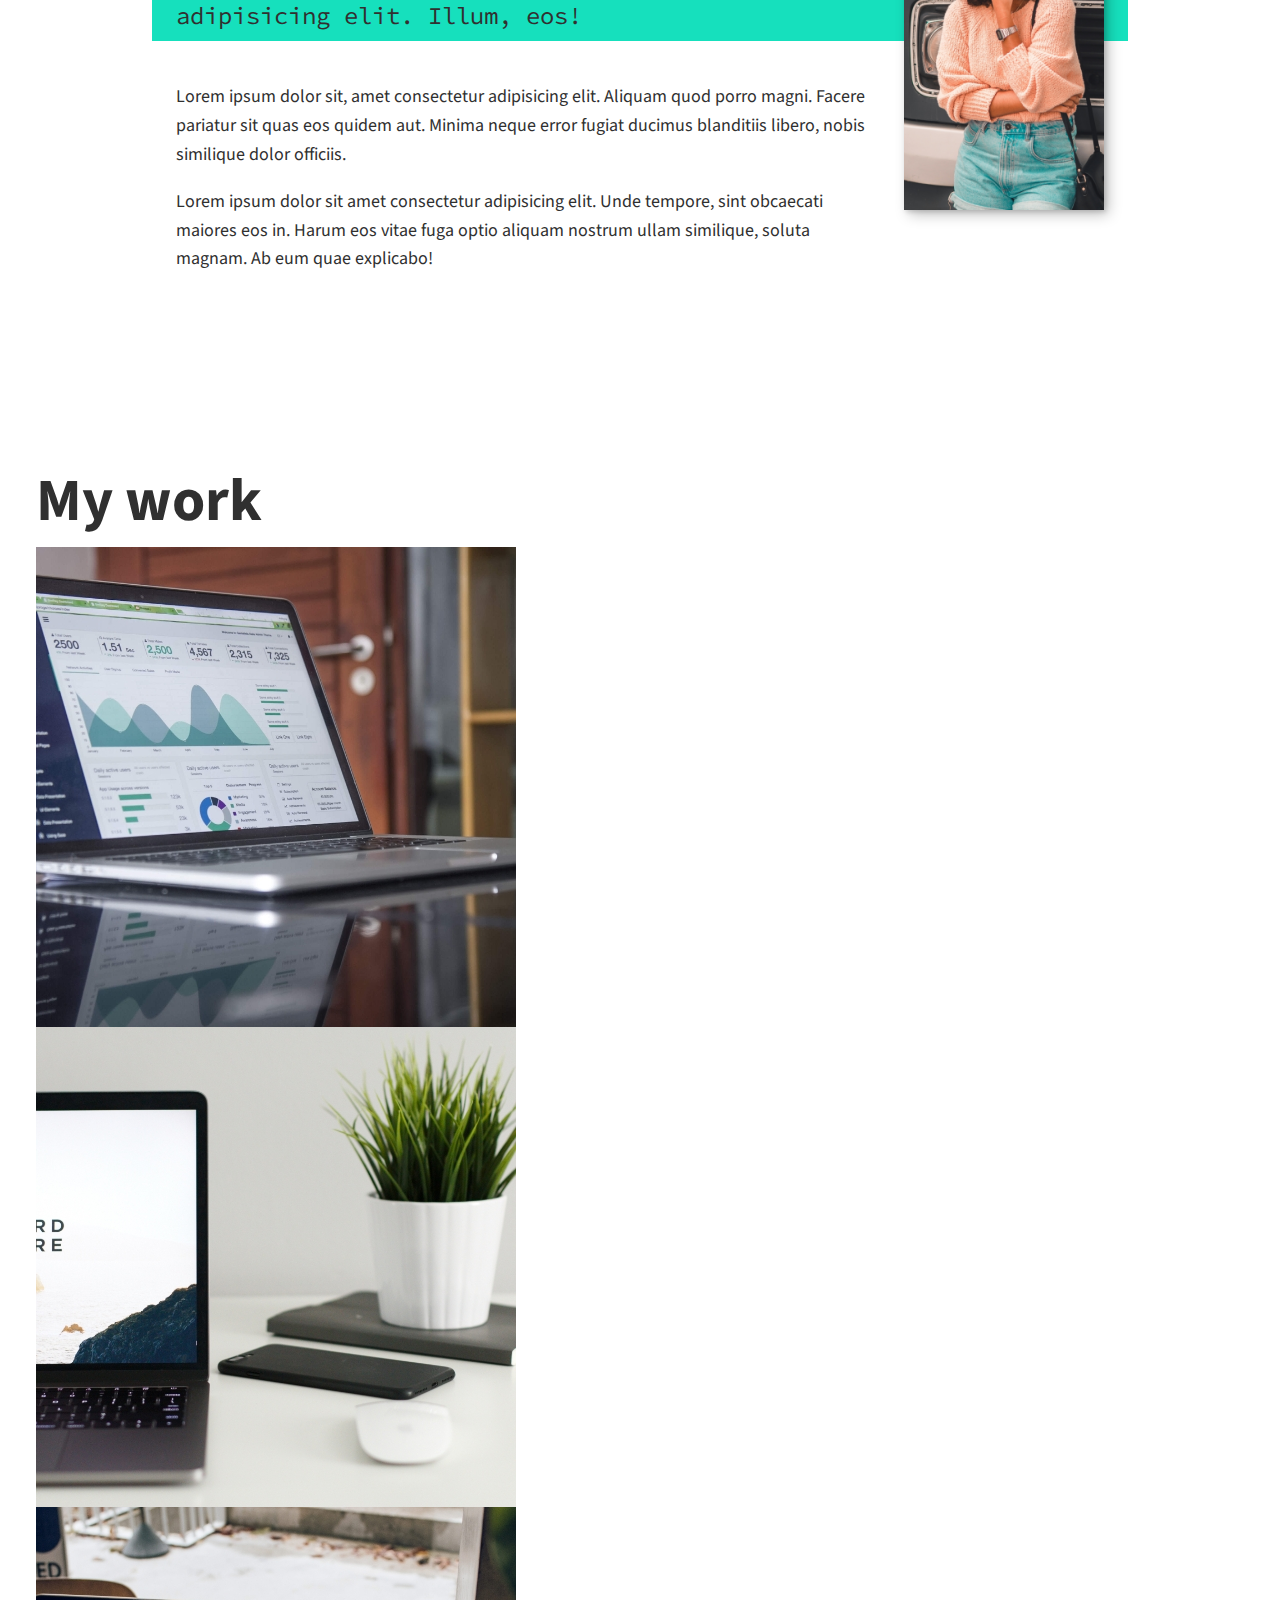
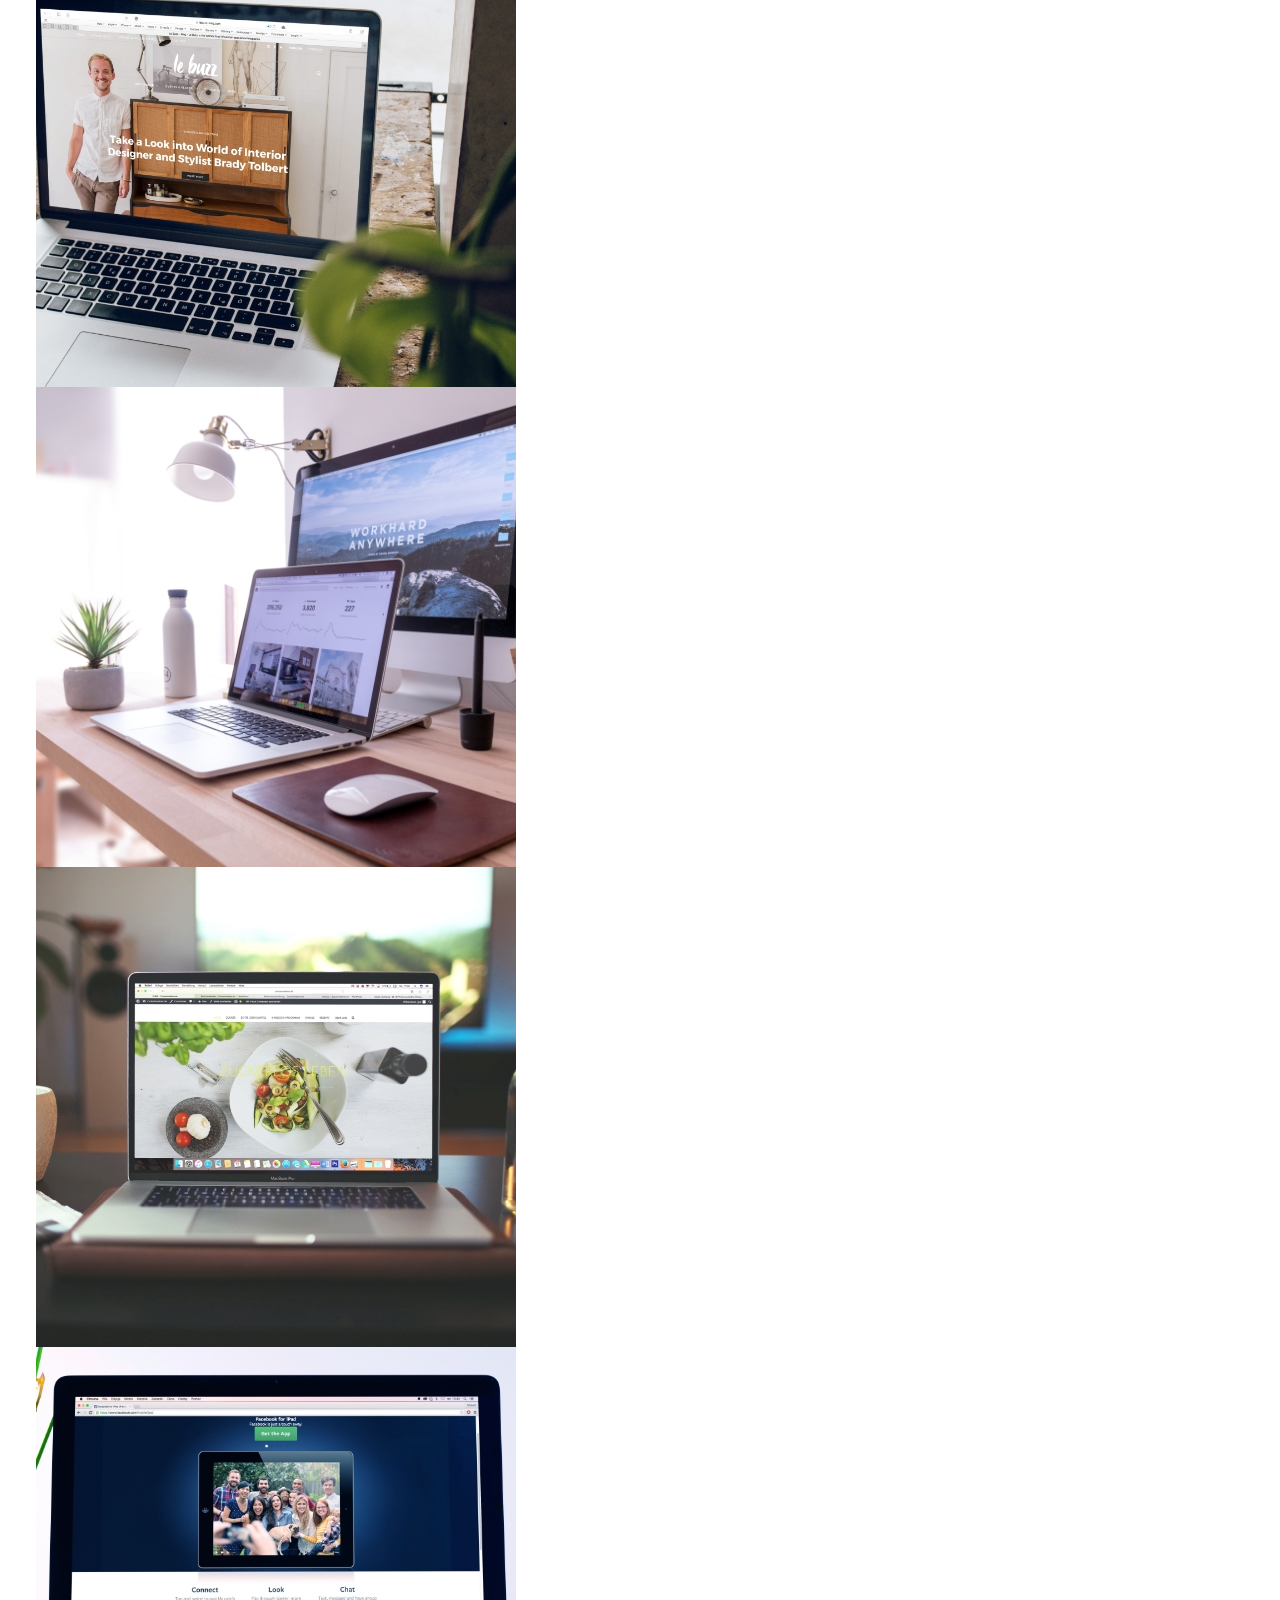
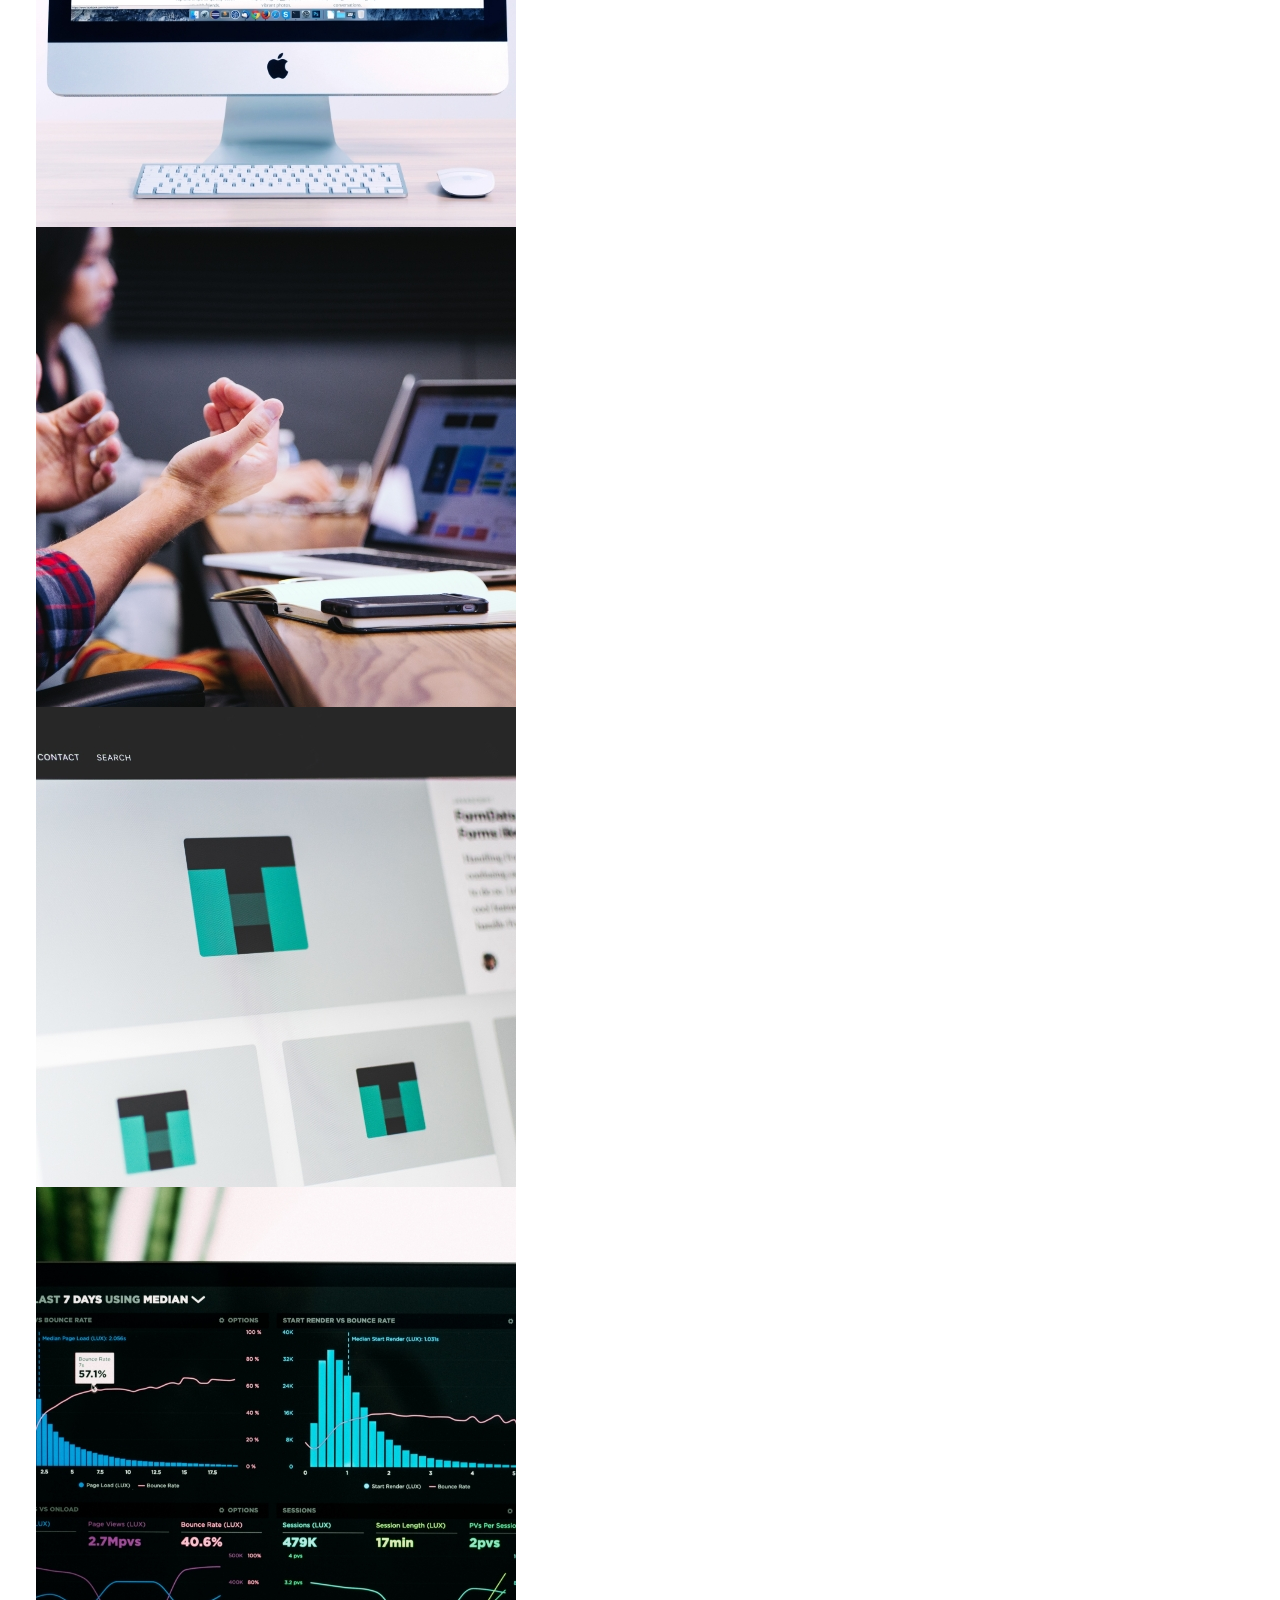
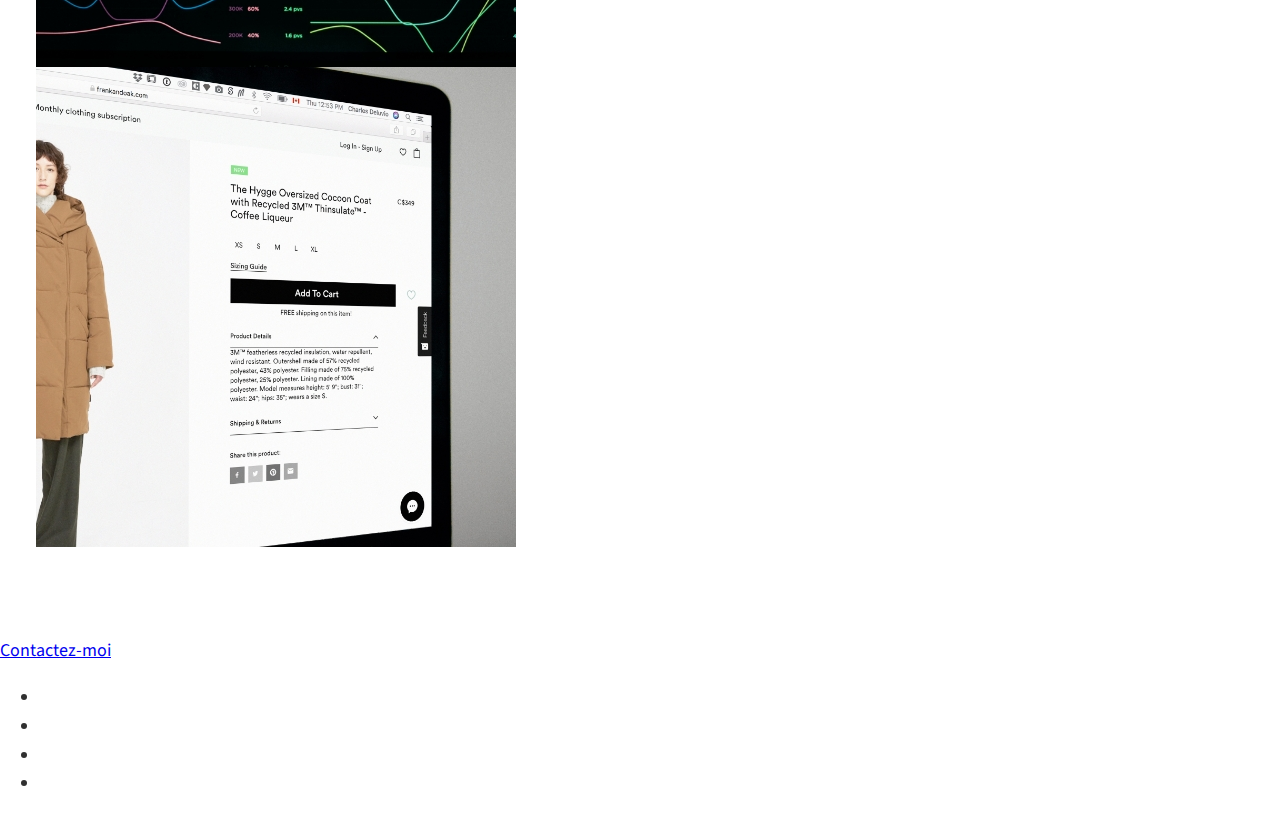
==== commit 111cc145: "css about me section" ====
--- a/index.html
+++ b/index.html
@@ -85,7 +85,7 @@
             <p>Lorem ipsum dolor sit amet consectetur adipisicing elit. Unde tempore, sint obcaecati maiores eos in.
                 Harum eos vitae fuga optio aliquam nostrum ullam similique, soluta magnam. Ab eum quae explicabo!</p>
         </div>
-        <img src="img/dev-jane-02.jpg" alt="">
+        <img src="img/dev-jane-02.jpg" alt="Jane learnin against a bus" class="about-me__img">
     </section>
 
     <!-- My Work -->
--- a/css/style.css
+++ b/css/style.css
@@ -228,4 +228,47 @@
     .service+.service {
         margin-left: 2em;
     }
+}
+
+/* About me section */
+
+.about-me {
+    max-width: 1000px;
+    margin: 0 auto;
+}
+
+.about-me__img {
+    box-shadow: var(--bs);
+}
+
+@media(min-width : 600px) {
+    .about-me {
+        display: grid;
+        grid-template-columns: 1fr 200px;
+        grid-template-areas:
+            "title img"
+            "subtitle img"
+            "text img";
+        grid-column-gap: 2em;
+    }
+
+    .section__title--about {
+        grid-area: title;
+    }
+
+    .section__subtitle--about {
+        grid-column: 1 / -1;
+        grid-row: 2;
+        position: relative;
+        left: -1em;
+        width: calc(100% + 2em);
+        padding-left: 1em;
+        padding-right: calc(200px + 4em);
+    }
+
+    .about-me__img {
+        grid-area: img;
+        position: relative;
+        z-index: 2;
+    }
 }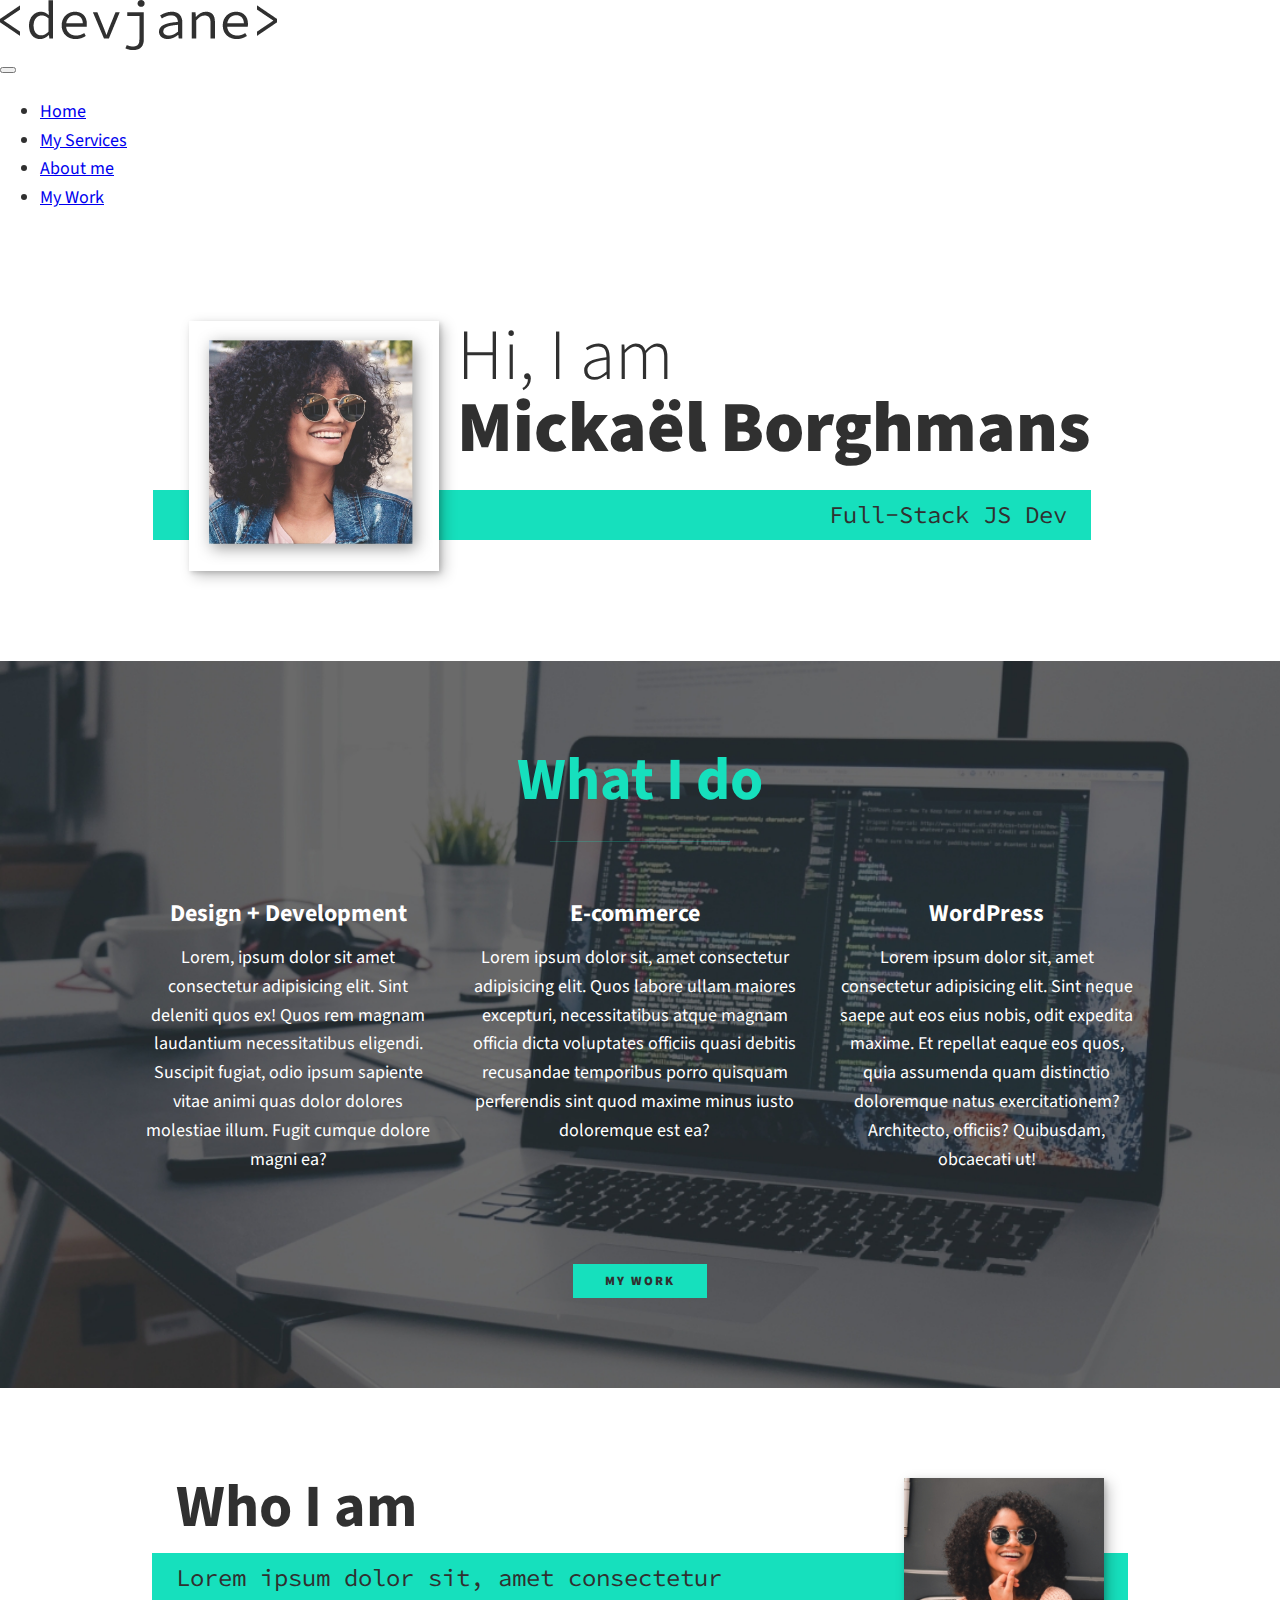
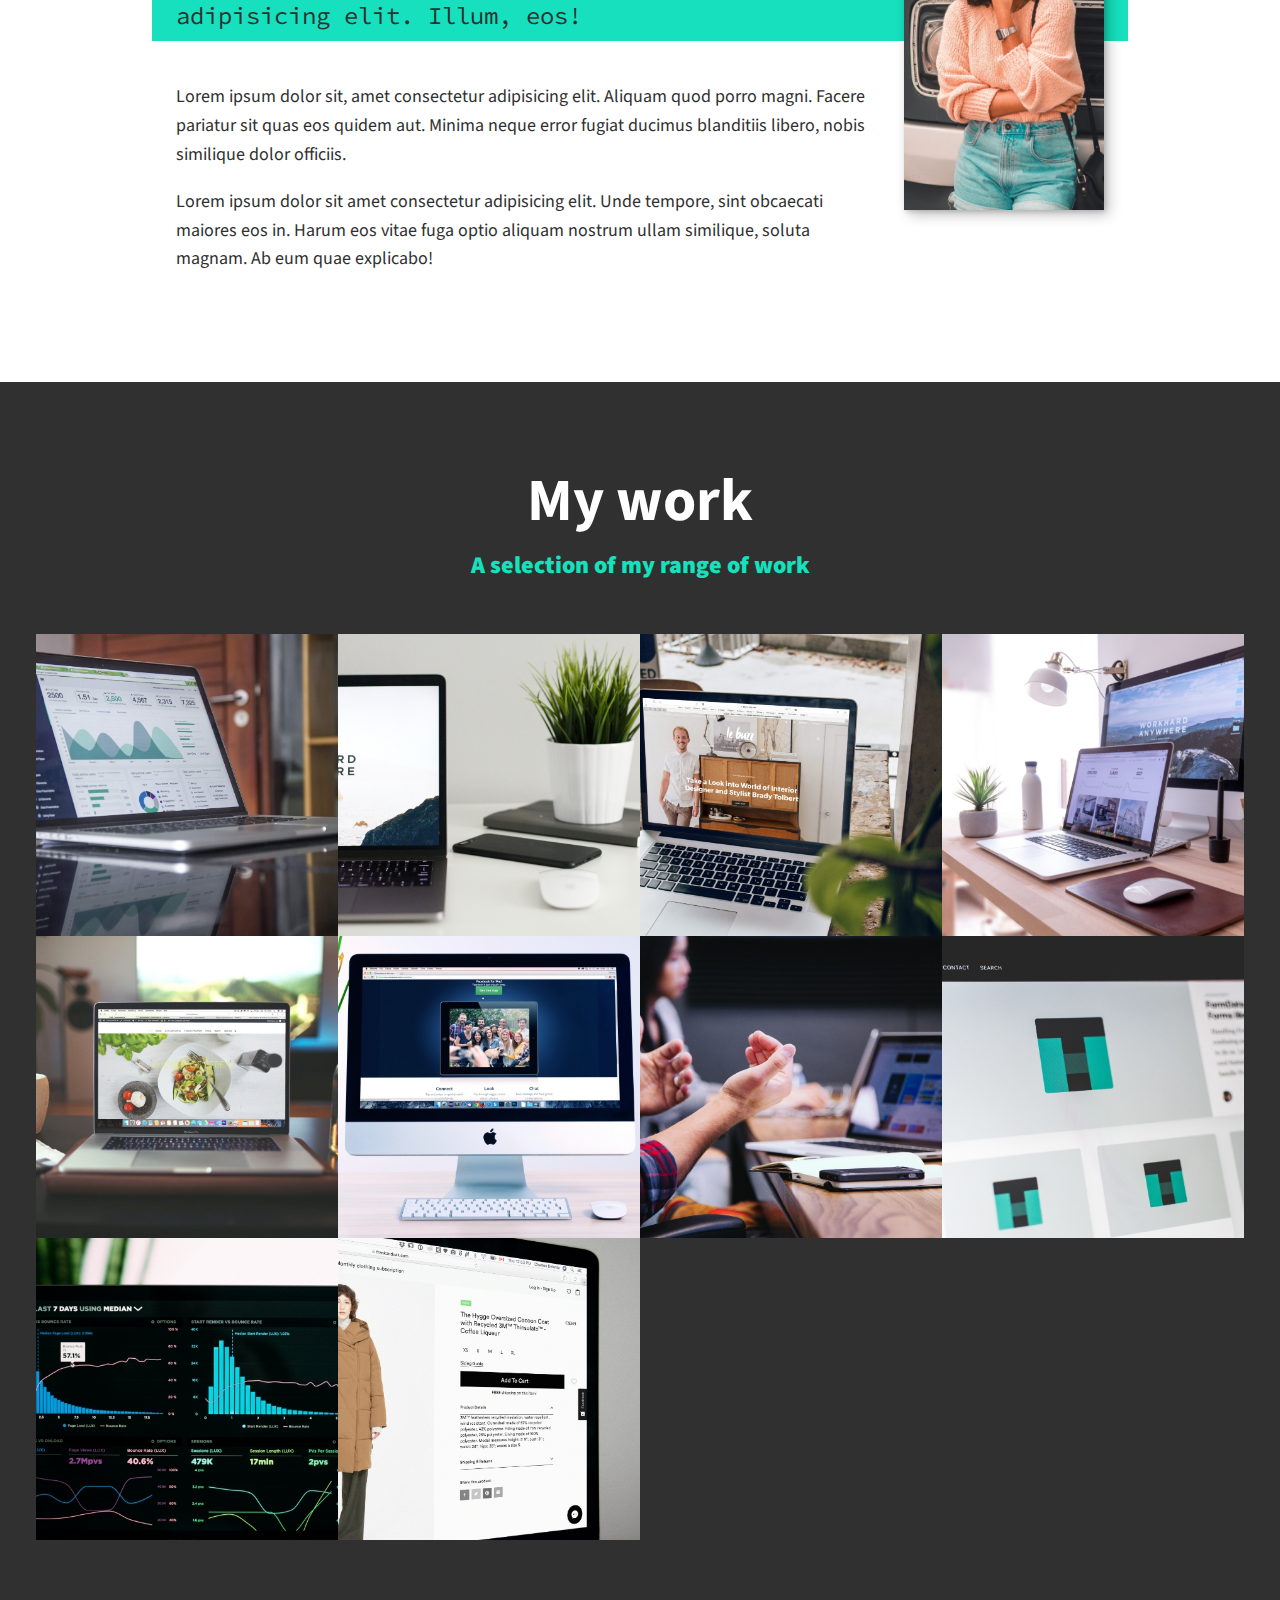
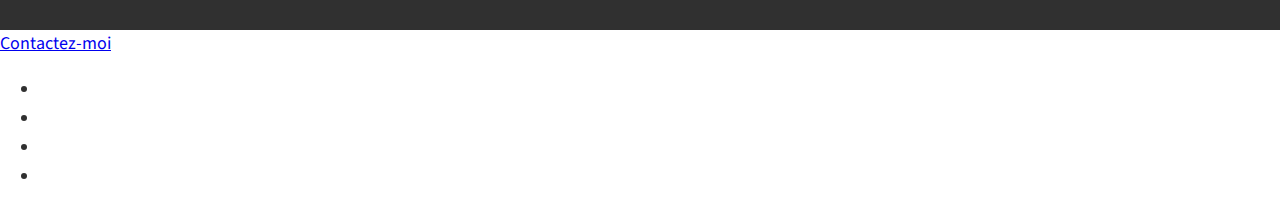
==== commit cfdb6d1a: "css for my work section" ====
--- a/index.html
+++ b/index.html
@@ -91,8 +91,8 @@
     <!-- My Work -->
 
     <section class="my-work" id="work">
-        <h2 class="section__title">My work</h2>
-        <p class="section__subtitle"></p>
+        <h2 class="section__title section__title--work">My work</h2>
+        <p class="section__subtitle section__subtitle--work">A selection of my range of work</p>
 
         <div class="portfolio">
             <!-- Portfolio item 01 -->
--- a/css/style.css
+++ b/css/style.css
@@ -132,6 +132,13 @@
     margin-bottom: 1em;
 }
 
+.section__subtitle--work {
+    color: var(--clr-accent);
+    font-weight: var(--fw-bold);
+    margin-bottom: 2em;
+
+}
+
 /* Header */
 nav {
     dispay: none;
@@ -271,4 +278,39 @@
         position: relative;
         z-index: 2;
     }
+}
+
+/* My Work section */
+
+.my-work {
+    background-color: var(--clr-dark);
+    color: var(--clr-light);
+    text-align: center;
+}
+
+.portfolio {
+    display: grid;
+    grid-template-columns: repeat(auto-fit, minmax(300px, 1fr));
+}
+
+.portfolio__item {
+    background: var(--clr-accent);
+    overflow: hidden;
+}
+
+.portfolio__img {
+    transition:
+        transform 750ms cubic-bezier(.5, 0, .5, 1),
+        opacity 250ms linear;
+}
+
+.portfolio__item:focus {
+    position: relative;
+    z-index: 2;
+}
+
+.portfolio__img:hover,
+.portfolio__item:focus .portfolio__img {
+    transform: scale(1.2);
+    opacity: .75;
 }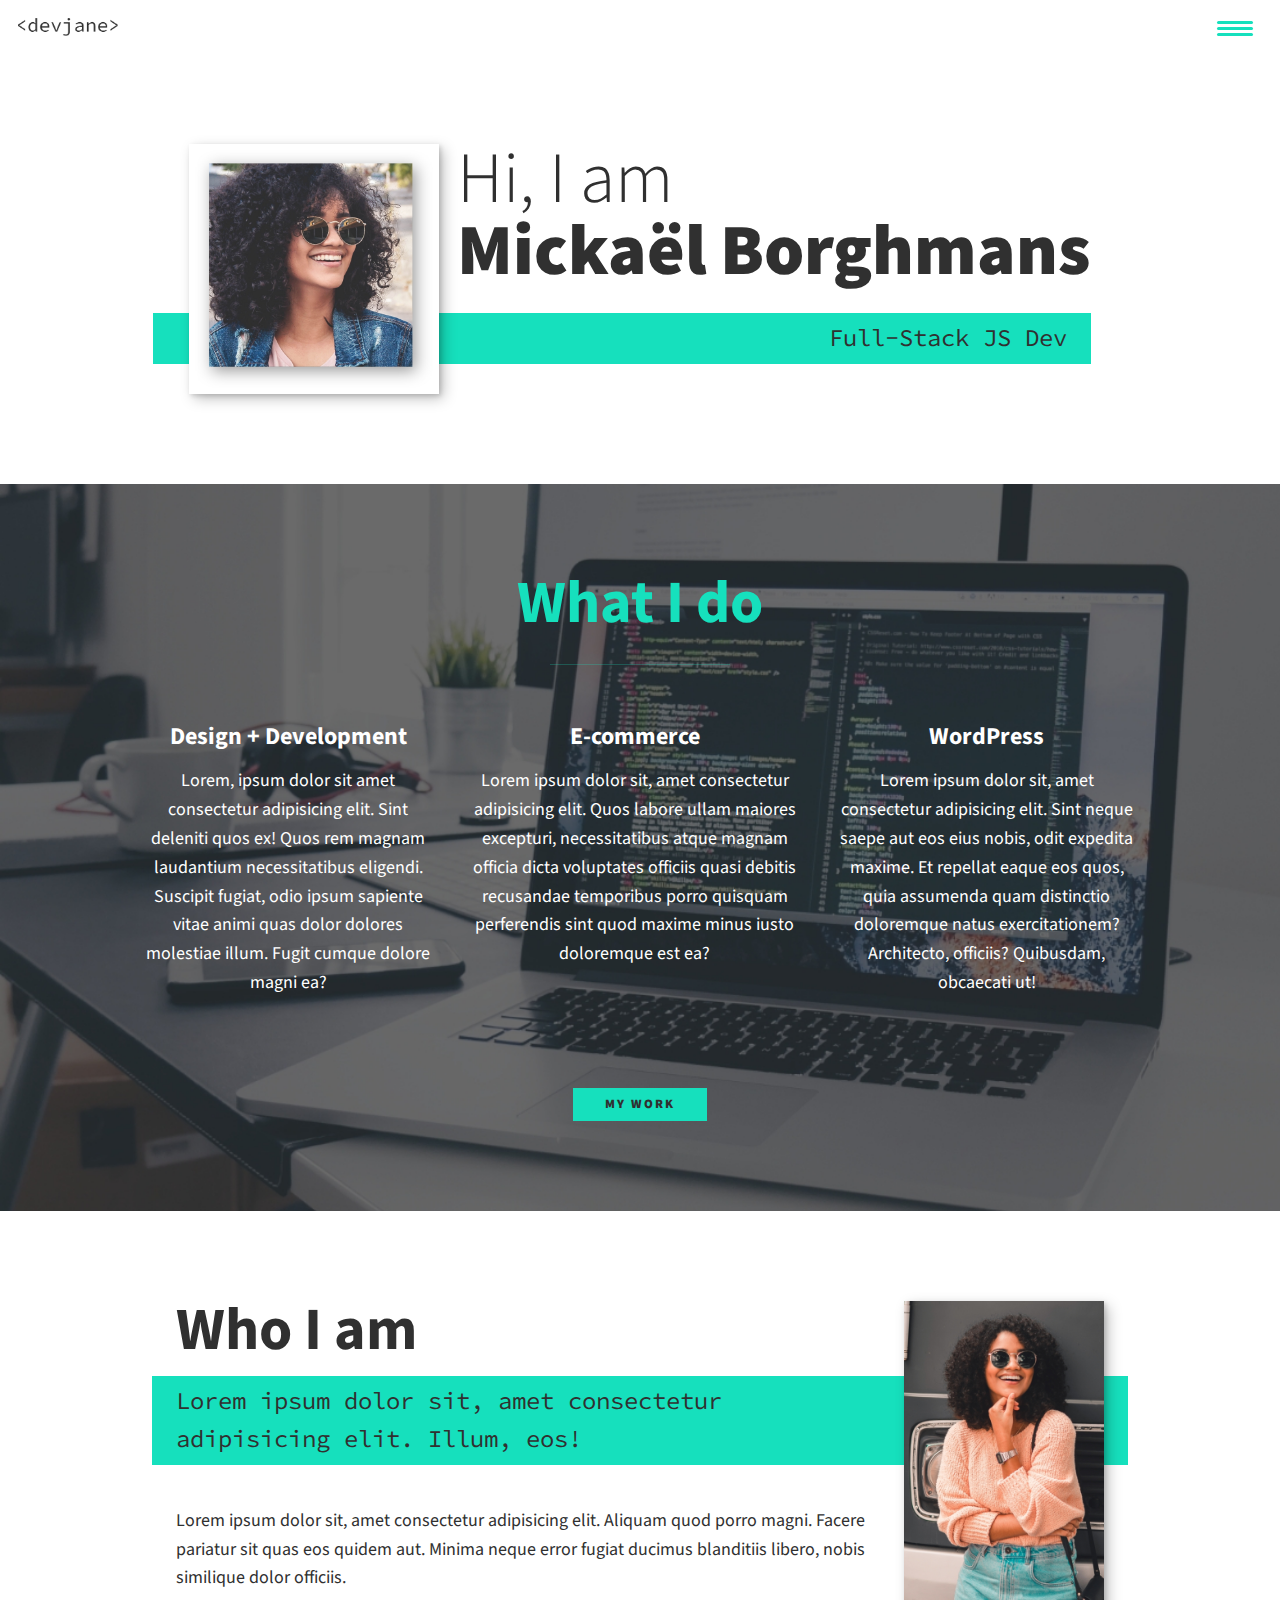
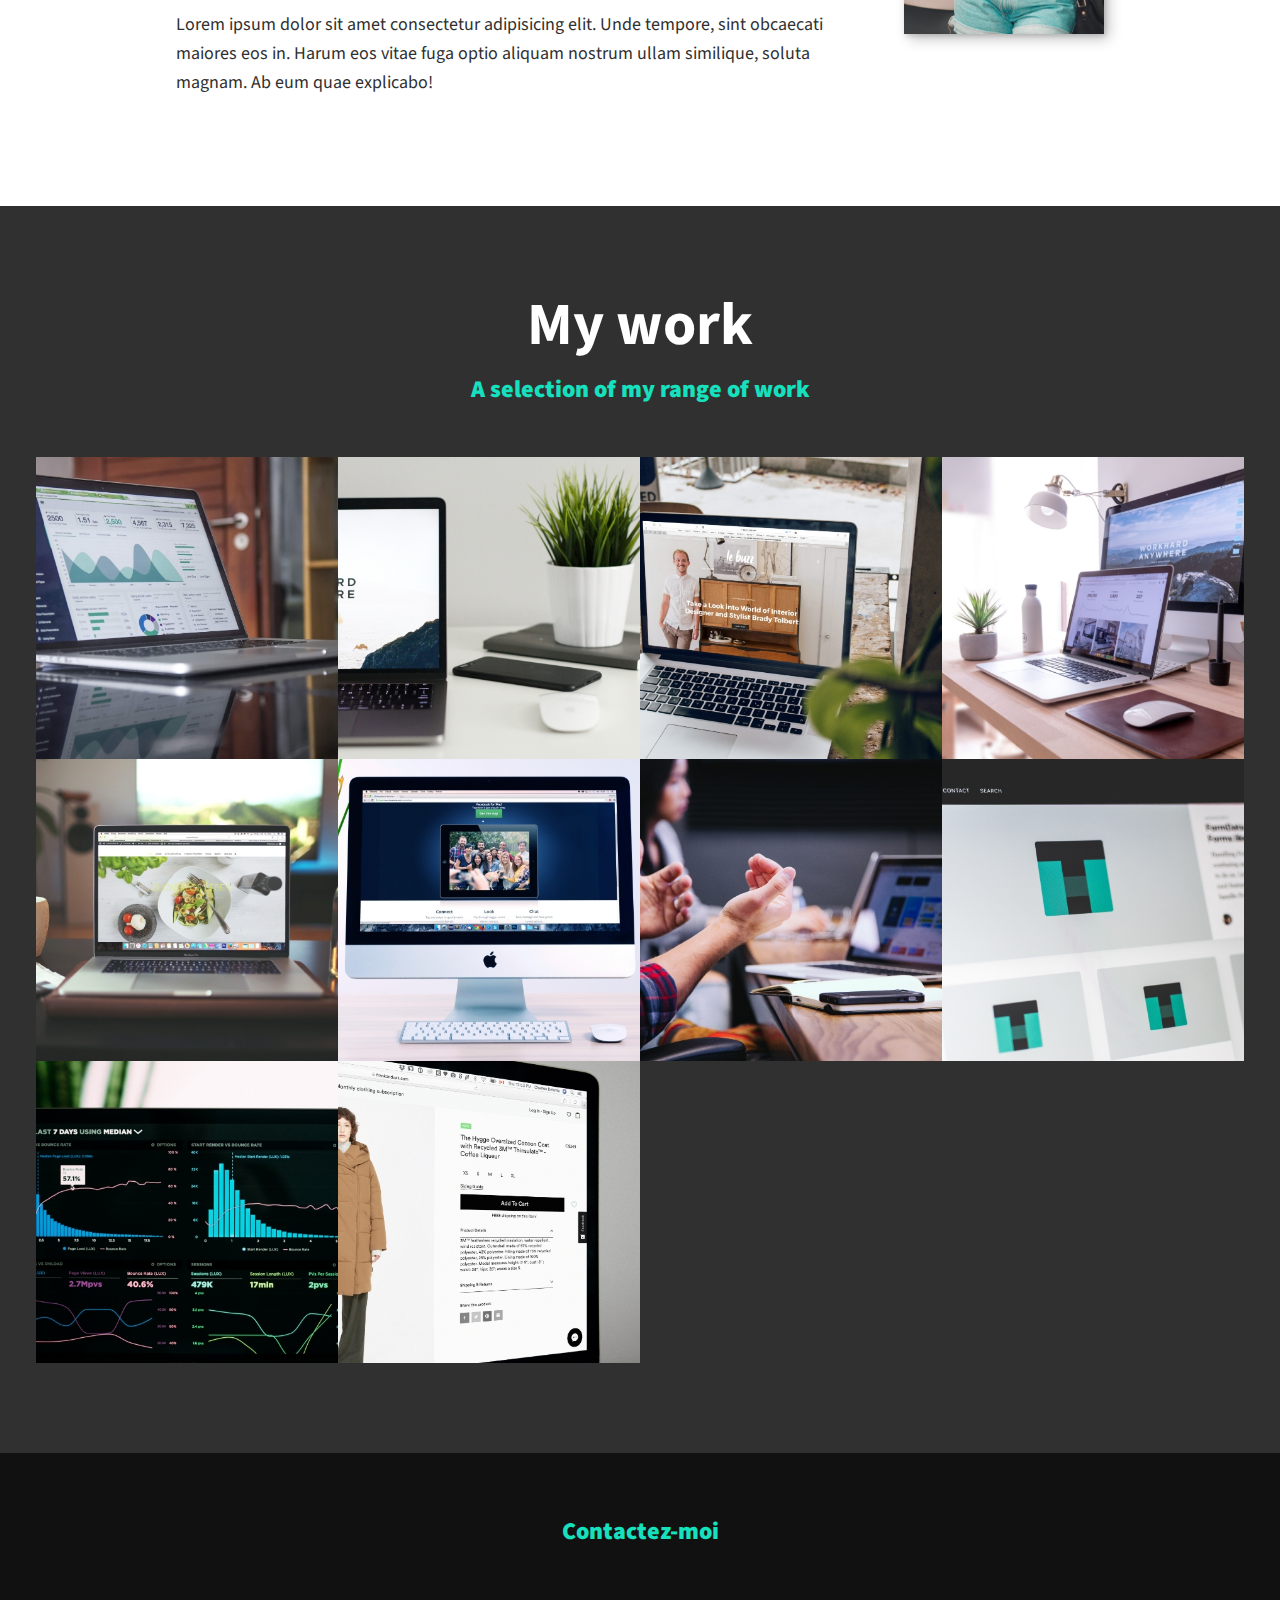
==== commit b63fe956: "create hamburger menu" ====
--- a/index.html
+++ b/index.html
@@ -143,11 +143,15 @@
     <footer>
         <a href="mailto:mborghmans@gmail.com" class="footer__link">Contactez-moi</a>
         <ul class="social-list">
-            <li class="social-list__item social-list__link"><a href="https://codepen.io/Miklsan"></a></li>
-            <li class="social-list__item social-list__link"><a href="https://codesandbox.io/u/Miklsan"></a></li>
+            <li class="social-list__item social-list__link"><a href="https://codepen.io/Miklsan"><i
+                        class="fab fa-codepen"></i></a></li>
+            <li class="social-list__item social-list__link"><a href="https://twitter.com/Borghmans5"><i
+                        class="fab fa-twitter-square"></i></a></li>
             <li class="social-list__item social-list__link"><a
-                    href="https://www.linkedin.com/in/mickael-borghmans-0a0556127/"></a></li>
-            <li class="social-list__item social-list__link"><a href="https://github.com/Miklsan"></a></li>
+                    href="https://www.linkedin.com/in/mickael-borghmans-0a0556127/"><i class="fab fa-linkedin"></i></a>
+            </li>
+            <li class="social-list__item social-list__link"><a href="https://github.com/Miklsan"><i
+                        class="fab fa-github"></i></a></li>
         </ul>
     </footer>
 
--- a/css/style.css
+++ b/css/style.css
@@ -140,8 +140,97 @@
 }
 
 /* Header */
-nav {
-    dispay: none;
+
+header {
+    display: flex;
+    justify-content: space-between;
+    padding: 1em;
+}
+
+.logo {
+    max-width: 100px;
+}
+
+.nav {
+    position: fixed;
+    background: var(--clr-dark);
+    color: var(--clr-light);
+    top: 0;
+    bottom: 0;
+    left: 0;
+    right: 0;
+    z-index: 100;
+
+    transform: translateX(100%);
+    transition: transform 250ms cubic-bezier(.5, 0, .5, 1);
+}
+
+.nav__list {
+    list-style: none;
+    display: flex;
+    height: 100%;
+    flex-direction: column;
+    justify-content: space-evenly;
+    align-items: center;
+    margin: 0;
+    padding: 0;
+
+}
+
+.nav__link {
+    color: inherit;
+    font-weight: var(--fw-bold);
+    font-size: var(--fs-h2);
+    text-decoration: none;
+}
+
+.nav__link:hover {
+    color: var(--clr-accent);
+}
+
+.nav-toggle {
+    padding: .5em;
+    background: transparent;
+    border: 0;
+    cursor: pointer;
+    position: absolute;
+    right: 1em;
+    top: 1em;
+    z-index: 1000;
+}
+
+
+
+
+.hamburger {
+    display: block;
+    position: relative;
+}
+
+.hamburger,
+.hamburger::before,
+.hamburger::after {
+    background: var(--clr-accent);
+    width: 2em;
+    height: 3px;
+    border-radius: 1em;
+    transition: transform 250ms ease-in-out;
+}
+
+.hamburger::before,
+.hamburger::after {
+    content: '';
+    position: absolute;
+    left: 0;
+    right: 0;
+}
+
+.hamburger::before {
+    top: 6px;
+}
+
+.hamburger::after {
+    bottom: 6px;
 }
 
 /* Intro section */
@@ -313,4 +402,49 @@
 .portfolio__item:focus .portfolio__img {
     transform: scale(1.2);
     opacity: .75;
+}
+
+/* Footer */
+
+footer {
+    background: #111;
+    color: var(--clr-accent);
+    text-align: center;
+    padding: 2.5em 0;
+    font-size: var(--fs-h3);
+}
+
+footer a {
+    color: inherit;
+    text-decoration: none;
+}
+
+.footer__link {
+    font-weight: var(--fw-bold);
+
+}
+
+.footer__link:hover,
+.social-list__link:hover {
+    opacity: .7;
+}
+
+.footer__link:hover {
+    text-decoration: underline;
+}
+
+.social-list {
+    list-style: none;
+    display: flex;
+    justify-content: center;
+    margin: 2em 0 0;
+    padding: 0;
+}
+
+.social-list__item {
+    margin: 0 .5em;
+}
+
+.social-list__link {
+    padding: .5em;
 }